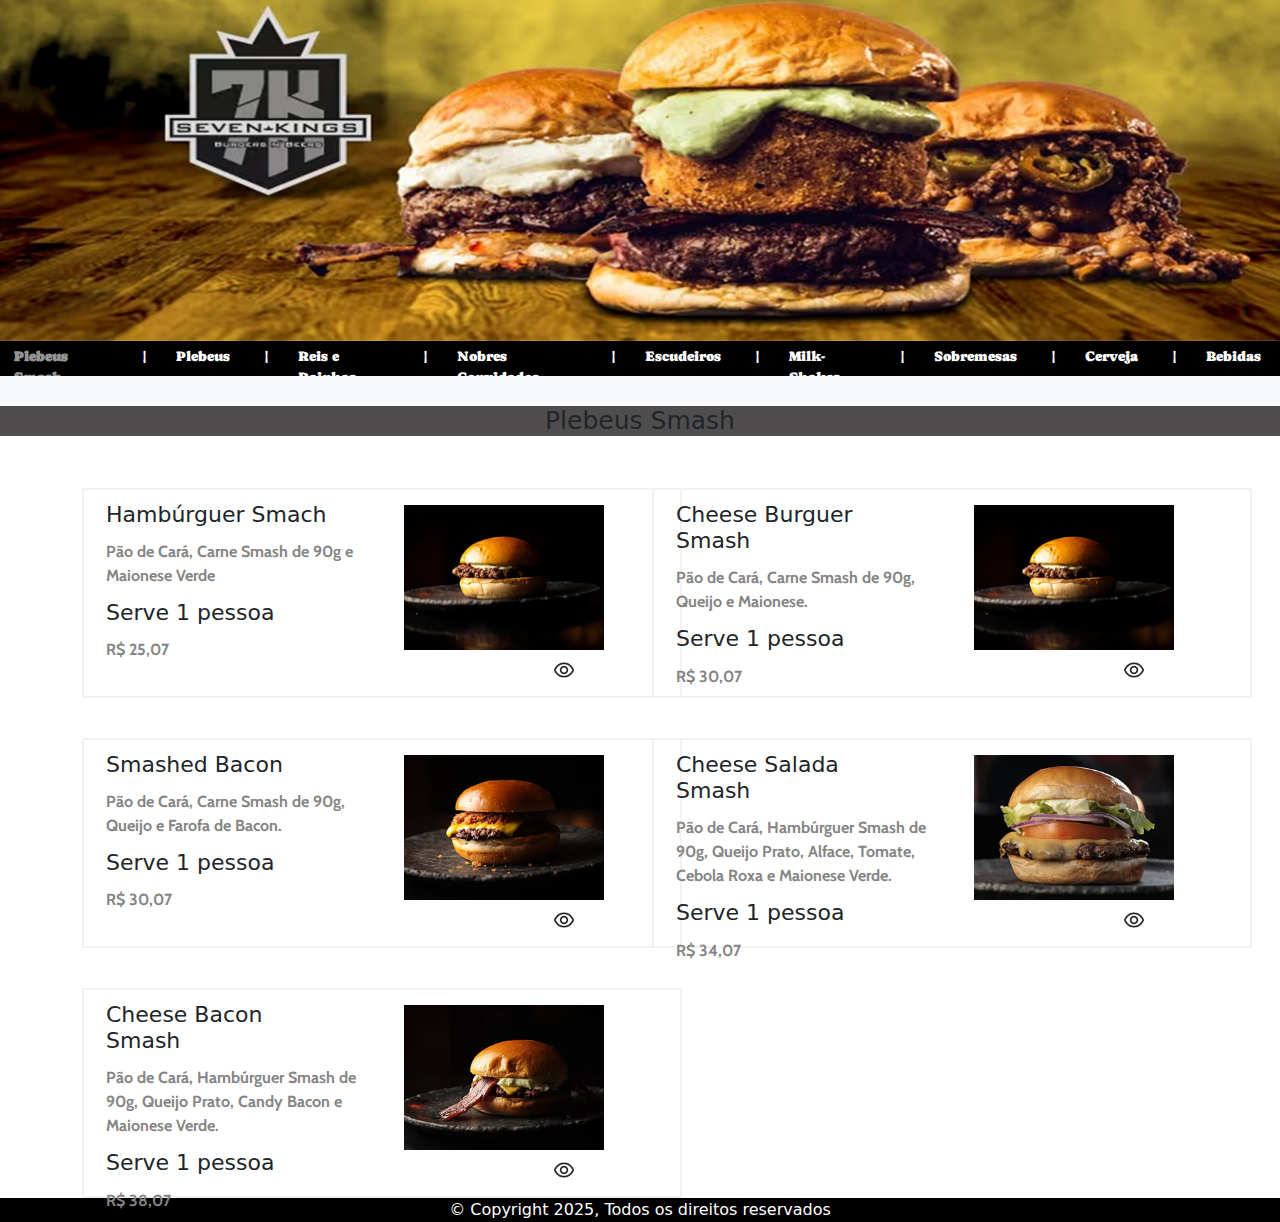
==== index.html @ 1e940b4e "first commit" ====
<!DOCTYPE html>
<html lang="pt-BR">

<head>

    <meta charset="UTF-8">
    <meta name="viewport" content="width=device-width, initial-scale=1.0">
    <title>Cardápio</title>
    <link rel="stylesheet" href="reset.css">
    <link href="https://cdn.jsdelivr.net/npm/bootstrap@5.3.3/dist/css/bootstrap.min.css" rel="stylesheet"
        integrity="sha384-QWTKZyjpPEjISv5WaRU9OFeRpok6YctnYmDr5pNlyT2bRjXh0JMhjY6hW+ALEwIH" crossorigin="anonymous">
    <link rel="stylesheet" href="style.css">

</head>

<body>
    <div id="carouselExampleSlidesOnly" class="carousel slide" data-bs-ride="carousel">
        <div class="carousel-inner">
            <div class="carousel-item active">
                <img src="imgs/image 1.png" class="d-block w-100" alt="...">
            </div>
            <div class="carousel-item">
                <img src="imgs/image 1.png" class="d-block w-100" alt="...">
            </div>
            <div class="carousel-item">
                <img src="imgs/image 1.png" class="d-block w-100" alt="...">
            </div>
        </div>
    </div>


    <div class="barra-escolha">
        <ul>
            <li><a href="#" onclick="showItem(1, this)">Plebeus Smash</a></li>
            <li>|</li>
            <li><a href="#" onclick="showItem(2, this)">Plebeus</a></li>
            <li>|</li>
            <li><a href="#" onclick="showItem(3, this)">Reis e Rainhas</a></li>
            <li>|</li>
            <li><a href="#" onclick="showItem(4, this)">Nobres Convidados</a></li>
            <li>|</li>
            <li><a href="#" onclick="showItem(5, this)">Escudeiros</a></li>
            <li>|</li>
            <li><a href="#" onclick="showItem(6, this)">Milk-Shakes</a></li>
            <li>|</li>
            <li><a href="#" onclick="showItem(7, this)">Sobremesas</a></li>
            <li>|</li>
            <li><a href="#" onclick="showItem(8, this)">Cerveja</a></li>
            <li>|</li>
            <li><a href="#" onclick="showItem(9, this)">Bebidas</a></li>
            <ul>
    </div>

    <nav class="navbar bg-body-tertiary">
        <div class="container-fluid">
            <a class="navbar-brand" href="#"></a>
            <button class="navbar-toggler d-lg-none" type="button" data-bs-toggle="offcanvas"
                data-bs-target="#offcanvasNavbar" aria-controls="offcanvasNavbar" aria-label="Toggle navigation">
                <span class="navbar-toggler-icon"></span>
            </button>
            <div class="offcanvas offcanvas-end offcanvas-lg" tabindex="-1" id="offcanvasNavbar"
                aria-labelledby="offcanvasNavbarLabel">
                <div class="offcanvas-header">
                    <h5 class="offcanvas-title" id="offcanvasNavbarLabel">O que você gostaria de ver?:</h5>
                    <button type="button" class="btn-close" data-bs-dismiss="offcanvas" aria-label="Close"></button>
                </div>
                <div class="offcanvas-body">
                    <ul class="navbar-nav flex-grow-1 pe-3">
                        <li class="nav-item">
                            <a href="#" onclick="showItem(1, this)">Plebeus Smash</a>
                        </li>
                        <li class="nav-item">
                        <li><a href="#" onclick="showItem(2, this)">Plebeus</a></li>
                        </li>
                        <li class="nav-item">
                            <a href="#" onclick="showItem(3, this)">Reis e Rainhas</a>
                        </li>
                        <li class="nav-item">
                            <a href="#" onclick="showItem(4, this)">Nobres Convidados</a>
                        </li>
                        <li class="nav-item">
                            <a href="#" onclick="showItem(5, this)">Escudeiros</a>
                        </li>
                        <li class="nav-item">
                            <a href="#" onclick="showItem(6, this)">Milk-Shakes</a>
                        </li>
                        <li class="nav-item">
                            <a href="#" onclick="showItem(7, this)">Sobremesas</a>
                        </li>
                        <li class="nav-item">
                            <a href="#" onclick="showItem(8, this)">Cerveja</a>
                        </li>
                        <li class="nav-item">
                            <a href="#" onclick="showItem(9, this)">Bebidas</a>
                        </li>
                    </ul>
                </div>
            </div>
        </div>
    </nav>

    <h1 id="titulo-secao">Plebeus Smash</h1>


    <a href="pagamento.html"><img id="carrinho" src="imgs/carrinho.png" alt="Carrinho de compras"></a>

    <div id="secao1" class="conteiner">
        <div class="container">
            <div class="row row-cols-1 row-cols-sm-1 row-cols-md-2 row-cols-lg-2 row-cols-xl-2 row-cols-xxl-2">
                <div class="col">

                    <div id="plebeusSmash1">

                        <div class="texto">

                            <h3>Hambúrguer Smach</h3>
                            <p>Pão de Cará, Carne Smash de 90g e Maionese Verde </p>
                            <h3>Serve 1 pessoa</h3>
                            <P>R$ 25,07</P>

                        </div>

                        <div class="imgs">

                            <img class="img-esquerda" src="imgs/Hambúrguer-Smash.png" alt="Hambúrguer Smach">
                            <img class="olho" src="imgs/olho.png">

                        </div>

                    </div>
                </div>

                <div class="col">

                    <div id="plebeusSmash2">

                        <div class="texto">

                            <h3>Cheese Burguer Smash</h3>
                            <p>Pão de Cará, Carne Smash de 90g, Queijo e Maionese.</p>
                            <h3>Serve 1 pessoa</h3>
                            <P>R$ 30,07</P>

                        </div>

                        <div class="imgs">

                            <img class="img-direita" src="imgs/Hambúrguer-Smash.png" alt="Cheese Burguer Smash">
                            <img class="olho" src="imgs/olho.png">

                        </div>



                    </div>
                </div>

                <div class="col">

                    <div id="plebeusSmash3">

                        <div class="texto">
                            <h3>Smashed Bacon</h3>
                            <p>Pão de Cará, Carne Smash de 90g, Queijo e Farofa de Bacon.</p>
                            <h3>Serve 1 pessoa</h3>
                            <P>R$ 30,07</P>
                        </div>

                        <div class="imgs">

                            <img class="img-esquerda" src="imgs/Smashed-Bacon.png" alt="Smashed Bacon">
                            <img class="olho" src="imgs/olho.png">


                        </div>

                    </div>
                </div>

                <div class="col">

                    <div id="plebeusSmash4">

                        <div class="texto">
                            <h3>Cheese Salada Smash</h3>
                            <p>Pão de Cará, Hambúrguer Smash de 90g, Queijo Prato, Alface, Tomate, Cebola Roxa e
                                Maionese
                                Verde.</p>
                            <h3>Serve 1 pessoa</h3>
                            <P>R$ 34,07</P>
                        </div>

                        <div class="imgs">

                            <img class="img-direita" src="imgs/Cheese Salada-Smash.png" alt="Cheese Salada Smash">
                            <img class="olho" src="imgs/olho.png">

                        </div>

                    </div>
                </div>

                <div class="col">

                    <div id="plebeusSmash5">

                        <div class="texto">
                            <h3>Cheese Bacon Smash</h3>
                            <p>Pão de Cará, Hambúrguer Smash de 90g, Queijo Prato, Candy Bacon e Maionese Verde.</p>
                            <h3>Serve 1 pessoa</h3>
                            <P>R$ 38,07</P>
                        </div>

                        <div class="imgs">

                            <img class="img-esquerda" src="imgs/Cheese Bacon-Smash.png" alt="Cheese Bacon Smash">
                            <img class="olho" src="imgs/olho.png">

                        </div>

                    </div>
                </div>
            </div>
        </div>

    </div>

    <div id="secao2" class="conteiner d-none">
        <div class="container">
            <div class="row row-cols-1 row-cols-sm-1 row-cols-md-2 row-cols-lg-2 row-cols-xl-2 row-cols-xxl-2">
                <div class="col">
                    <div id="plebeus1">

                        <div class="texto">

                            <h3>Hambúrguer</h3>
                            <p>Pão de Cará, Hambúrguer de 180g e Maionese Verde. Possui Opção Vegetariana </p>
                            <h3>Serve 1 pessoa</h3>
                            <P>R$ 33,07 </P>

                        </div>

                        <div class="imgs">

                            <img class="img-esquerda" src="imgs/hamburguer.png" alt="hamburguer">
                            <img class="olho" src="imgs/olho.png">

                        </div>
                    </div>
                </div>

                <div class="col">

                    <div id="plebeus2">

                        <div class="texto">

                            <h3>Cheese Burger</h3>
                            <p>Pão de Cará, Hambúrguer de 180g, Queijo Prato e Maionese. Possui Opção
                                Vegetariana </p>
                            <h3>Serve 1 pessoa</h3>
                            <P>R$ 37,07 </P>

                        </div>

                        <div class="imgs">

                            <img class="img-direita" src="imgs/Cheese-Burger.png" alt="Cheese Burger">
                            <img class="olho" src="imgs/olho.png">


                        </div>
                    </div>
                </div>

                <div class="col">

                    <div id="plebeus3">

                        <div class="texto">

                            <h3>Cheese Salada</h3>
                            <p>Pão de cará, Hambúrguer de 180g, Queijo Prato, Alface, Tomate, Cebola Roxa e
                                Maionese Verde, Possui Opção Vegetariana </p>
                            <h3>Serve 1 pessoa</h3>
                            <P>R$ 42,07 </P>

                        </div>

                        <div class="imgs">

                            <img class="img-esquerda" src="imgs/Cheese-Salada.png" alt="Cheese Salada">
                            <img class="olho" src="imgs/olho.png">

                        </div>
                    </div>
                </div>

                <div class="col">

                    <div id="plebeus4">

                        <div class="texto">

                            <h3>Cheese Bacon</h3>
                            <p>Pão de Cará, Hambúrguer de 180g, Queijo Prato, Candy Bacon e Maionese.
                                "Possui Opção Vegetariana* </p>
                            <h3>Serve 1 pessoa</h3>
                            <P>R$ 46,07</P>

                        </div>

                        <div class="imgs">

                            <img class="img-direita" src="imgs/Cheese-Bacon.png" alt="Cheese Bacon">
                            <img class="olho" src="imgs/olho.png">

                        </div>
                    </div>
                </div>


            </div>
        </div>
    </div>

    <div id="secao3" class="conteiner d-none">
        <div class="container">
            <div class="row row-cols-1 row-cols-sm-1 row-cols-md-2 row-cols-lg-2 row-cols-xl-2 row-cols-xxl-2">
                <div class="col">
                    <div id="reisRainhas1">

                        <div class="texto">

                            <h3>Rei Carlos Magno Humilde</h3>
                            <p>Pão de cara, Hambúrguer de 180g, 60g de Queijo Camembert Empanado, Candy Bacon e Maionese
                                Verde.
                                "Possui Opção...</p>
                            <h3>Serve 1 pessoa</h3>
                            <P>R$ 61,07</P>

                        </div>

                        <div class="imgs">

                            <img class="img-esquerda" src="imgs/Rei-Carlos-Magno-Humilde.png"
                                alt="Rei Carlos Magno Humilde">
                            <img class="olho" src="imgs/olho.png">

                        </div>
                    </div>
                </div>
                <div class="col">
                    <div id="reisRainhas2">

                        <div class="texto">

                            <h3>Rei Ludwig da Baviera</h3>
                            <p>Pão de Cará, 2 Hambúrgueres Smash de 90g, Queijo Cheddar, Candy Bacon,
                                Maionese de Bacon, Molho Bbq e Picles de... </p>
                            <h3>Serve 1 pessoa</h3>
                            <P>R$ 46,07</P>

                        </div>

                        <div class="imgs">

                            <img class="img-direita" src="imgs/Rei-Ludwig-da-Baviera.png" alt="Rei Ludwig da Baviera">
                            <img class="olho" src="imgs/olho.png">

                        </div>
                    </div>
                </div>
                <div class="col">
                    <div id="reisRainhas3">

                        <div class="texto">

                            <h3>Rainha Boudicca</h3>
                            <p>Pão de Cará, 2 Hambúrgueres Smash 90g, Queijo Cheddar, Farofa de Bacon,
                                Tomate, Alface e Molho Especial com Relish de Pepin... </p>
                            <h3>Serve 1 pessoa</h3>
                            <P>R$ 46,07</P>

                        </div>

                        <div class="imgs">

                            <img class="img-esquerda" src="imgs/Rainha-Boudicca.png" alt="Rainha Boudicca">
                            <img class="olho" src="imgs/olho.png">

                        </div>
                    </div>
                </div>
                <div class="col">
                    <div id="reisRainhas4">

                        <div class="texto">

                            <h3>Rei Ragnar Lothbrok</h3>
                            <p>Pão de Cará, Hambúrguer de 180g, Cream Cheese, Candy Bacon e Geléia de
                                Pimenta. "Possui Opção Vegetariana*</p>
                            <h3>Serve 1 pessoa</h3>
                            <P>R$ 46,07</P>

                        </div>

                        <div class="imgs">

                            <img class="img-direita" src="imgs/Rei-Ragnar-Lothbrok.png" alt="Rei Ragnar Lothbrok">
                            <img class="olho" src="imgs/olho.png">

                        </div>
                    </div>
                </div>
                <div class="col">
                    <div id="reisRainhas5">

                        <div class="texto">

                            <h3>Rei Rorbert De Bruce</h3>
                            <p>Pão de Cará, Hambúrguer de 180g ,Queijo Cheddare Cebola Caramelizada no Bbq e Scotch
                                Whisky.
                                *Possui Opção Vegetariana*</p>
                            <h3>Serve 1 pessoa</h3>
                            <P>R$ 46,07</P>

                        </div>

                        <div class="imgs">

                            <img class="img-esquerda" src="imgs/Rei-Robert-De-Bruce.png" alt="Rei Rorbert De Bruce">
                            <img class="olho" src="imgs/olho.png">

                        </div>
                    </div>
                </div>
                <div class="col">
                    <div id="reisRainhas6">

                        <div class="texto">

                            <h3>Rei Arthur Pendragon</h3>
                            <p>Pão de Cará, Hambúrguer de 180g, Creme de Gorgonzola, Farofa de Bacon e Rúcula.
                                *Possui Opção Vegetariana*</p>
                            <h3>Serve 1 pessoa</h3>
                            <P>R$ 46,07</P>

                        </div>

                        <div class="imgs">

                            <img class="img-direita" src="imgs/Rei-Arthur-Pendragon.png" alt="Rei Arthur Pendragon">
                            <img class="olho" src="imgs/olho.png">

                        </div>
                    </div>
                </div>
                <div class="col">
                    <div id="reisRainhas7">

                        <div class="texto">

                            <h3>Rei Alexandre, O Grande</h3>
                            <p>Pão de Cará, Hambúrguer de 180g,Disco de Parmesão Chapeado, Cogumelo Salteados com
                                Alecrim, Maionese de Bacon e couve. *Possui Opção Vegetariana*</p>
                            <h3>Serve 1 pessoa</h3>
                            <P>R$ 46,07</P>

                        </div>

                        <div class="imgs">

                            <img class="img-esquerda" src="imgs/Rei-Alexandre,O-Grande.png"
                                alt="Rei Alexandre, O Grande">
                            <img class="olho" src="imgs/olho.png">

                        </div>
                    </div>
                </div>
            </div>
        </div>


    </div>

    <div id="secao4" class="conteiner d-none">
        <div class="container">
            <div class="row row-cols-1 row-cols-sm-1 row-cols-md-2 row-cols-lg-2 row-cols-xl-2 row-cols-xxl-2">
                <div class="col">
                    <div id="nobresConvidados1">

                        <div class="texto">

                            <h3>Rei Ruff Ghanor</h3>
                            <p>Pão de Cará, 2 Smash Burgers 90g, Queijo de Cabra, Molho Verde e Bom
                                (pistache), Cogumelos da Entrada do Inferno, Caramelo </p>
                            <h3>Serve 1 pessoa</h3>
                            <P>R$ 49,07 </P>

                        </div>

                        <div class="imgs">

                            <img class="img-esquerda" src="imgs/Rei-Ruff-Ghanor.png" alt="Rei-Ruff-Ghanor">
                            <img class="olho" src="imgs/olho.png">

                        </div>
                    </div>
                </div>

                <div class="col">
                    <div id="nobresConvidados2">

                        <div class="texto">

                            <h3>Sir Lancelot</h3>
                            <p>Pão de Cará, 140g de Frango Empanado, Cheddar, Alface e Molho Especial com
                                Relish de Pepino. "Possui Opção Vegetariana* </p>
                            <h3>Serve 1 pessoa</h3>
                            <P>R$ 42,07</P>

                        </div>

                        <div class="imgs">

                            <img class="img-direita" src="imgs/Sir-Lancelot.png" alt="Sir Lancelot">
                            <img class="olho" src="imgs/olho.png">

                        </div>
                    </div>
                </div>

                <div class="col">
                    <div id="nobresConvidados3">

                        <div class="texto">

                            <h3>La Hire</h3>
                            <p>Pão de Cará, Hambúrguer Smash de 90g, Cheddar e Molho Especial com Relish
                                de Pepino.</p>
                            <h3>Serve 1 pessoa</h3>
                            <P>R$ 26,07</P>

                        </div>

                        <div class="imgs">

                            <img class="img-esquerda" src="imgs/La-Hire.png" alt="La Hire">
                            <img class="olho" src="imgs/olho.png">

                        </div>
                    </div>
                </div>


            </div>
        </div>
    </div>


    <div id="secao5" class="conteiner d-none">
        <div class="container">
            <div class="row row-cols-1 row-cols-sm-1 row-cols-md-2 row-cols-lg-2 row-cols-xl-2 row-cols-xxl-2">
                <div class="col">
                    <div id="escudeiros1">

                        <div class="texto">

                            <h3>Batata Chips Individual</h3>
                            <p>Porção Individual de Batata Frita Chips.</p>
                            <h3>Serve 1 pessoa</h3>
                            <P>R$ 20,07</P>

                        </div>

                        <div class="imgs">

                            <img class="img-esquerda" src="imgs/Batata-Chips.png" alt="Batata Chips Individual">
                            <img class="olho" src="imgs/olho.png">

                        </div>
                    </div>
                </div>

                <div class="col">
                    <div id="escudeiros2">

                        <div class="texto">

                            <h3>Batata Chips</h3>
                            <p>Porção de Batata frita chips.</p>
                            <h3>Serve 2 pessoas</h3>
                            <P>R$ 20,07</P>

                        </div>

                        <div class="imgs">

                            <img class="img-direita" src="imgs/Batata-Chips.png" alt="Batata Chips">
                            <img class="olho" src="imgs/olho.png">

                        </div>
                    </div>
                </div>

                <div class="col">
                    <div id="escudeiros3">

                        <div class="texto">

                            <h3>Batata Chips com Creme de Gorgonzola e Farofa de Bacon</h3>
                            <p>Porção de Batata Frita Chips com Creme de Gorgonzola e Farofa de Bacon.
                            <P>R$ 37,07</P>

                        </div>

                        <div class="imgs">

                            <img class="img-esquerda" src="imgs/Batata-Chips-com-Cheddar-e-Farofa-de-Bacon.png"
                                alt="Batata Chips com Creme de Gorgonzola e Farofa de Bacon">
                            <img class="olho" src="imgs/olho.png">

                        </div>
                    </div>
                </div>

                <div class="col">
                    <div id="escudeiros4">

                        <div class="texto">

                            <h3>Batata Chips com Cheddar e Farofa de Bacon</h3>
                            <p>Porção de Batata Frita Chips com Cheddar Cremoso e Farofa de Bacon.</p>
                            <P>R$ 33,07</P>

                        </div>

                        <div class="imgs">

                            <img class="img-direita" src="imgs/Batata-Chips-com-Cheddar-e-Farofa-de-Bacon.png"
                                alt="Batata Chips com Cheddar e Farofa de Bacon">
                            <img class="olho" src="imgs/olho.png">

                        </div>
                    </div>
                </div>

                <div class="col">
                    <div id="escudeiros5">

                        <div class="texto">

                            <h3>Alabarda</h3>
                            <p>Porção de 6 unidades de queijo Gouda empanados, acompanhada de geleia de pimenta da casa.
                            </p>
                            <h3>Serve 1 pessoa</h3>
                            <P>R$ 33,07</P>

                        </div>

                        <div class="imgs">

                            <img class="img-esquerda" src="imgs/Alabarda.png" alt="Alabarda">
                            <img class="olho" src="imgs/olho.png">

                        </div>
                    </div>
                </div>

                <div class="col">
                    <div id="escudeiros6">

                        <div class="texto">

                            <h3>Mangual</h3>
                            <p>Porção de 6 unidades de bolinhos de carne defumada empanados, acompanhado com geleia de
                                pimenta
                                da
                                casa.</p>
                            <h3>Serve 1 pessoa</h3>
                            <P>R$ 33,07</P>

                        </div>

                        <div class="imgs">

                            <img class="img-direita" src="imgs/Mangual.png" alt="Mangual">
                            <img class="olho" src="imgs/olho.png">

                        </div>
                    </div>
                </div>

                <div class="col">
                    <div id="escudeiros7">

                        <div class="texto">

                            <h3>Candy Bacon</h3>
                            <p>Porção de 4 fatias de bacon caramelizado.</p>
                            <h3>Serve 1 pessoa</h3>
                            <P>R$ 37,07</P>

                        </div>

                        <div class="imgs">

                            <img class="img-esquerda" src="imgs/Candy-Bacon.png" alt="Candy Bacon">
                            <img class="olho" src="imgs/olho.png">

                        </div>
                    </div>
                </div>

            </div>
        </div>
    </div>

    <div id="secao6" class="conteiner d-none">
        <div class="container">
            <div class="row row-cols-1 row-cols-sm-1 row-cols-md-2 row-cols-lg-2 row-cols-xl-2 row-cols-xxl-2">
                <div class="col">
                    <div id="milkShake1">

                        <div class="texto">

                            <h3>Valeria</h3>
                            <p>Milkshake de Sorvete de Creme, Mousse de Limão, Massa de Torta e Raspas de Limão</p>
                            <P>R$ 29,07</P>

                        </div>

                        <div class="imgs">

                            <img class="img-esquerda" src="imgs/Valeria.png" alt="Valeria">
                            <img class="olho" src="imgs/olho.png">

                        </div>
                    </div>
                </div>

                <div class="col">
                    <div id="milkShake2">

                        <div class="texto">

                            <h3>Bêlit</h3>
                            <p>Milkshake de Sorvete de Creme com Doce de Leite e Paçoca.</p>
                            <P>R$ 29,07</P>

                        </div>

                        <div class="imgs">

                            <img class="img-direita" src="imgs/Bêlit.png" alt="Bêlit">
                            <img class="olho" src="imgs/olho.png">

                        </div>
                    </div>
                </div>

                <div class="col">
                    <div id="milkShake3">

                        <div class="texto">

                            <h3>Red Sonja</h3>
                            <p>Milkshake de Sorvete de Creme com Calda de Frutas Vermelhas.</p>
                            <P>R$ 29,07</P>

                        </div>

                        <div class="imgs">

                            <img class="img-esquerda" src="imgs/Red-Sonja.png" alt="Red Sonja">
                            <img class="olho" src="imgs/olho.png">

                        </div>
                    </div>
                </div>

                <div class="col">
                    <div id="milkShake4">

                        <div class="texto">

                            <h3>Zula</h3>
                            <p>Milkshake de Sorvete de Creme com Nutella.</p>
                            <P>R$ 29,07</P>

                        </div>

                        <div class="imgs">

                            <img class="img-direita" src="imgs/Zula.png" alt="Zula">
                            <img class="olho" src="imgs/olho.png">

                        </div>

                    </div>
                </div>

            </div>
        </div>
    </div>

    <div id="secao7" class="conteiner d-none">
        <div class="container">
            <div class="row row-cols-1 row-cols-sm-1 row-cols-md-2 row-cols-lg-2 row-cols-xl-2 row-cols-xxl-2">
                <div class="col">
                    <div id="sobremesas1">

                        <div class="texto">

                            <h3>Morgana</h3>
                            <p>Torta Mousse de Chocolate Assado,Mousse de Chocolate,Doce de Leite,Cobertura de Ganache
                                Chocolate.
                            </p>
                            <P>R$ 29,07 </P>

                        </div>

                        <div class="imgs">

                            <img class="img-esquerda" src="imgs/Morgana.png" alt="Morgana">
                            <img class="olho" src="imgs/olho.png">

                        </div>
                    </div>
                </div>

                <div class="col">
                    <div id="sobremesas2">

                        <div class="texto">

                            <h3>Goldmoon</h3>
                            <p>Torta com Mousse de Limão, Ganache de Chocolate Branco, Chantilly com Leite
                                em Pó e Raspas de Limão.</p>
                            <P>R$ 29,07 </P>

                        </div>

                        <div class="imgs">

                            <img class="img-direita" src="imgs/Goldmoon.png" alt="Goldmoon">
                            <img class="olho" src="imgs/olho.png">

                        </div>
                    </div>
                </div>
                <div class="col">
                    <div id="sobremesas3">

                        <div class="texto">

                            <h3>Yennefer</h3>
                            <p>Cheesecake com Cobertura de Frutas Vermelhas.</p>
                            <P>R$ 29,07 </P>

                        </div>

                        <div class="imgs">

                            <img class="img-esquerda" src="imgs/Yennefer.png" alt="Yennefer">
                            <img class="olho" src="imgs/olho.png">

                        </div>
                    </div>
                </div>

            </div>
        </div>
    </div>

    <div id="secao8" class="conteiner d-none">
        <div class="container">
            <div class="row row-cols-1 row-cols-sm-1 row-cols-md-2 row-cols-lg-2 row-cols-xl-2 row-cols-xxl-2">
                <div class="col">
                    <div id="cerveja1">

                        <div class="texto">

                            <h3>Ever Kings</h3>
                            <p>Cerveja no Estilo New England IPA, Com 8,1% de Teor Alcoólico e 80 Ibu,Produzida em
                                Parceria Com
                                Cervejaria Everbrew(473ml).</p>
                            <P>R$ 49,07</P>

                        </div>

                        <div class="imgs">

                            <img class="img-esquerda" src="imgs/Ever-Kings.png" alt="Ever Kings" <img class="olho"
                                src="imgs/olho.png">
                        </div>
                    </div>
                </div>
                <div class="col">
                    <div id="cerveja2">

                        <div class="texto">

                            <h3>Evertreze Pilsen</h3>
                            <p>Cerveja Estilo Pilsen.</p>
                            <P>R$ R$ 17,07</P>

                        </div>

                        <div class="imgs">

                            <img class="img-esquerda" src="imgs/Evertreze-Pilsen.png" alt="Evertreze-Pilsen" <img
                                class="olho" src="imgs/olho.png">

                        </div>
                    </div>
                </div>
                <div class="col">
                    <div id="cerveja3">

                        <div class="texto">

                            <h3>Evertreze session IPA</h3>
                            <p>Evertreze session IPA</p>
                            <P>R$ R$ 22,07</P>
                            <p>Serve 1 pessoa</p>
                            <p> - 0 + </p>

                        </div>

                        <div class="imgs">

                            <img class="img-esquerda" src="imgs/Evertreze-Session-IPA.png" alt="Evertreze-Session-IPA"
                                <img class="olho" src="imgs/olho.png">

                        </div>
                    </div>
                </div>
                <div class="col">
                    <div id="cerveja4">

                        <div class="texto">

                            <h3>Evertreze Sour</h3>
                            <p>Cerveja Estilo SourCerveja Estilo Sour</p>
                            <P>R$ R$ 22,07</P>
                            <p>Serve 1 pessoa</p>
                            <p> - 0 + </p>

                        </div>

                        <div class="imgs">

                            <img class="img-esquerda" src="imgs/Evertreze-Sour.png" alt="Evertreze-Sour" <img
                                class="olho" src="imgs/olho.png">

                        </div>
                    </div>
                </div>
                <div class="col">
                    <div id="cerveja5">

                        <div class="texto">

                            <h3>Evertreze Hop Lager</h3>
                            <p>Cerveja Estilo Hop Lager.</p>
                            <P>R$ R$22,07</P>
                            <p>Serve 1 pessoa</p>
                            <p> - 0 + </p>

                        </div>

                        <div class="imgs">

                            <img class="img-esquerda" src="imgs/Evertreze-Hop-Lager.png" alt="Ever Kings">
                            <img class="olho" src="imgs/olho.png">

                        </div>
                    </div>
                </div>
                <div class="col">
                    <div id="cerveja6">

                        <div class="texto">

                            <h3>Evertreze Red Ale</h3>
                            <p>Cerveja Estilo Red Ale.</p>
                            <P>R$ R$ 33,07</P>
                            <p>Serve 1 pessoa</p>
                            <p> - 0 + </p>



                        </div>

                        <div class="imgs">

                            <img class="img-esquerda" src="imgs/Evertreze-Red-Ale.png" alt="Evertreze-Red-Ale" <img
                                class="olho" src="imgs/olho.png">

                        </div>
                    </div>
                </div>
                <div class="col">
                    <div id="cerveja7">

                        <div class="texto">

                            <h3>Evertreze IPA<h3>
                                    <p>Cerveja Estilo IPA.
                                    <p>
                                    <P>R$ R$23.07
                                    <p></p>
                                    <p>Serve 1 pessoa</p>
                                    <p> - 0 + </p>


                        </div>

                        <div class="imgs">

                            <img class="img-esquerda" src="imgs/Evertreze-IPA.png" alt="Ever Kings">
                            <img class="olho" src="imgs/olho.png">

                        </div>
                    </div>
                </div>
                <div class="col">
                    <div id="cerveja8">

                        <div class="texto">

                            <h3>Heineken
                                <p>330ml.
                                <P>R$ R$ 17,07
                                <p>Serve 1 pessoa</p>
                                <p> - 0 + </p>


                        </div>

                        <div class="imgs">

                            <img class="img-esquerda" src="imgs/Heineken.png" alt="Ever Kings">
                            <img class="olho" src="imgs/olho.png">


                        </div>
                    </div>
                </div>
                <div class="col">
                    <div id="cerveja9">

                        <div class="texto">

                            <h3>Heineken Zero <h3>
                                    <p>330ml.
                                    <P>R$ R$ 23,07</P>
                                    <p>Serve 1 pessoa</p>
                                    <p> - 0 + </p>



                        </div>

                        <div class="imgs">

                            <img class="img-esquerda" src="imgs/Heineken-Zero.jpeg" alt="Ever Kings">
                            <img class="olho" src="imgs/olho.png">

                        </div>
                    </div>
                </div>

            </div>
        </div>
    </div>

    <div id="secao9" class="conteiner d-none">
        <div class="container">
            <div class="row row-cols-1 row-cols-sm-1 row-cols-md-2 row-cols-lg-2 row-cols-xl-2 row-cols-xxl-2">
                <div class="col">
                    <div id="bebida1">

                        <div class="texto">

                            <h3>Poção do Druída Maçã Verde</h3>
                            <p>Soda Italiana sabor Maçã Verde</p>
                            <P>R$ 15,07</P>

                        </div>

                        <div class="imgs">

                            <img class="img-esquerda" src="imgs/Poção-do-Druída-Maçã-Verde.png"
                                alt="Poção-do-Druída-Maçã-Verde">
                            <img class="olho" src="imgs/olho.png">

                        </div>
                    </div>
                </div>
                <div class="col">
                    <div id="bebida2">

                        <div class="texto">

                            <h3>Poção do Druída Melancia</h3>
                            <p>Soda Italiana sabor Melancia</p>
                            <P>R$ 15,07</P>

                        </div>

                        <div class="imgs">

                            <img class="img-esquerda" src="imgs/Poção-do-Druída-Melancia.png"
                                alt="Poção-do-Druída-Melancia">
                            <img class="olho" src="imgs/olho.png">

                        </div>
                    </div>
                </div>
                <div class="col">
                    <div id="bebida3">

                        <div class="texto">

                            <h3>Poção do Druída Tangerina<h3>
                                    <p>Soda Italiana sabor Tangerina
                                    <p>
                                    <p>R$ 15,07
                                    <p>

                        </div>

                        <div class="imgs">

                            <img class="img-esquerda" src="imgs/Poção-do-Druída-Tangerina.png"
                                alt="Poção-do-Druída-Tangerina">
                            <img class="olho" src="imgs/olho.png">


                        </div>
                    </div>
                </div>
                <div class="col">
                    <div id="bebida4">

                        <div class="texto">

                            <h3>Coca Zero<h3>
                                    <p>350 ml
                                    <p>
                                    <P>R$ 9,07</P>

                        </div>

                        <div class="imgs">

                            <img class="img-esquerda" src="imgs/Coca-Zero.png" alt="Coca-Zero">
                            <img class="olho" src="imgs/olho.png">

                        </div>
                    </div>
                </div>
                <div class="col">
                    <div id="bebida5">

                        <div class="texto">

                            <h3>Coca cola<h3>
                                    <p>350 ml
                                    <p>
                                    <p>R$ R$ 9,07
                                    <p>

                        </div>

                        <div class="imgs">

                            <img class="img-esquerda" src="imgs/Coca-Cola.png" alt="Coca-Cola">
                            <img class="olho" src="imgs/olho.png">

                        </div>
                    </div>
                </div>
                <div class="col">
                    <div id="bebida6">

                        <div class="texto">

                            <h3>Fanta guaraná zero</h3>
                            <p>350 ml</p>
                            <P>R$ 9,07</P>

                        </div>

                        <div class="imgs">

                            <img class="img-esquerda" src="imgs/Fanta-Guaraná-Zero.png" alt="Fanta-Guaraná-Zero">
                            <img class="olho" src="imgs/olho.png">

                        </div>
                    </div>
                </div>
                <div class="col">
                    <div id="bebida7">

                        <div class="texto">

                            <h3>Fanta Guaraná</h3>
                            <p>350 ml</p>
                            <P>R$ 9,07</P>

                        </div>

                        <div class="imgs">

                            <img class="img-esquerda" src="imgs/Fanta-Guaraná.png" alt="Fanta-Guaraná">
                            <img class="olho" src="imgs/olho.png">

                        </div>
                    </div>
                </div>
                <div class="col">
                    <div id="bebida8">

                        <div class="texto">

                            <h3>Fanta Uva</h3>
                            <p>350 ml</p>
                            <P>R$ 9,07</P>

                        </div>

                        <div class="imgs">

                            <img class="img-esquerda" src="imgs/Fanta-Uva.png" alt="Fanta-Uva">
                            <img class="olho" src="imgs/olho.png">

                        </div>
                    </div>
                </div>
                <div class="col">
                    <div id="bebida9">

                        <div class="texto">

                            <h3>Fanta laranja</h3>
                            <p>350 ml</p>
                            <P>R$ 9,07</P>

                        </div>

                        <div class="imgs">

                            <img class="img-esquerda" src="imgs/Fanta-Laranja.png" alt="Fanta-Laranja">
                            <img class="olho" src="imgs/olho.png">

                        </div>
                    </div>
                </div>
                <div class="col">
                    <div id="bebida10">

                        <div class="texto">

                            <h3>Schweppes Citrus Zero</h3>
                            <p>350 ml</p>
                            <P>R$ 15,07</P>

                        </div>

                        <div class="imgs">

                            <img class="img-esquerda" src="imgs/Schweppes-Citrus-Zero.png" alt="Schweppes-Citrus-Zero">
                            <img class="olho" src="imgs/olho.png">

                        </div>
                    </div>
                </div>
                <div class="col">
                    <div id="bebida11">

                        <div class="texto">

                            <h3>Schweppes Citrus</h3>
                            <p>350 ml</p>
                            <P>R$ 9,07</P>

                        </div>

                        <div class="imgs">

                            <img class="img-esquerda" src="imgs/Schweppes-Citrus.png" alt="Schweppes-Citrus">
                            <img class="olho" src="imgs/olho.png">

                        </div>
                    </div>
                </div>
                <div class="col">
                    <div id="bebida12">

                        <div class="texto">

                            <h3>Del Valle Uva</h3>
                            <p>290 ml</p>
                            <P>R$ 9,07</P>

                        </div>

                        <div class="imgs">

                            <img class="img-esquerda" src="imgs/Del-Valle-Uva.png" alt="Del-Valle-Uva">
                            <img class="olho" src="imgs/olho.png">

                        </div>
                    </div>
                </div>
                <div class="col">
                    <div id="bebida13">

                        <div class="texto">

                            <h3>Sprite</h3>
                            <p>290 ml</p>
                            <P>R$ 9,07</P>

                        </div>

                        <div class="imgs">

                            <img class="img-esquerda" src="imgs/Sprite.png" alt="Sprite">
                            <img class="olho" src="imgs/olho.png">

                        </div>
                    </div>
                </div>
                <div class="col">
                    <div id="bebida14">

                        <div class="texto">

                            <h3>Água com gás</h3>
                            <p>500 ml</p>
                            <P>R$ 6,07</P>

                        </div>

                        <div class="imgs">

                            <img class="img-esquerda" src="imgs/Água-gás.png">
                            <img class="olho" src="imgs/olho.png">

                        </div>
                    </div>
                </div>
                <div class="col">
                    <div id="bebida15">

                        <div class="texto">

                            <h3>Del Valle Pêssego</h3>
                            <p>290 ml</p>
                            <P>R$ 9,07</P>

                        </div>

                        <div class="imgs">

                            <img class="img-esquerda" src="imgs/Del-Valle-Pêssego.png" alt="Del-Valle-Pêssego">
                            <img class="olho" src="imgs/olho.png">

                        </div>
                    </div>
                </div>
                <div class="col">
                    <div id="bebida17">

                        <div class="texto">

                            <h3>Água sem gás</h3>
                            <p>500 ml</p>
                            <P>R$ 6,07</P>

                        </div>

                        <div class="imgs">

                            <img class="img-esquerda" src="imgs/Água.png">
                            <img class="olho" src="imgs/olho.png">

                        </div>
                    </div>
                </div>

            </div>
        </div>
    </div>

    <footer> © Copyright 2025, Todos os direitos reservados</footer>

    <script src="https://cdn.jsdelivr.net/npm/bootstrap@5.3.3/dist/js/bootstrap.bundle.min.js"
        integrity="sha384-YvpcrYf0tY3lHB60NNkmXc5s9fDVZLESaAA55NDzOxhy9GkcIdslK1eN7N6jIeHz"
        crossorigin="anonymous"></script>
    <script src="script.js"></script>
</body>

</html>
---- style.css ----
/* Esconde todos os elementos inicialmente */
@import url('https://fonts.googleapis.com/css2?family=Cabin:ital,wght@0,400..700;1,400..700&family=Caprasimo&display=swap');

.navbar-nav{
    background-color: black;
}

  /* Muda a cor da opção quando clicada */
.active-link {
    color: #949494;
    font-weight: bold; 
}

/* Estiliza o hiperlink da opção */
a {
  color: rgb(255, 255, 255);
  text-decoration: none;
  margin-right: 5px;
 
}

/* Estiliza o título da opção escolhida */
#titulo-secao {
    background-color: #4F4D4D;
    margin: 4px 0 -12px 0;
    text-align: center;
    font-size: 25px;
}

/* Estiliza a img carrinho */
#carrinho {
    width: 17px;
    top: -18px;
    left: 1330px;
    position: relative;
    transition: transform 0.3s ease-in-out;
    cursor: pointer;
}

/* Quando clicada, deve ficar 20% maior */
#carrinho:hover {
    transform: scale(1.2);
}

/* Título do produto*/
.texto h3 {

    font-size: 22px;
    margin: 12px;
 
}

/* Infor do produto */
.texto p {
    margin: 12px;
    font-family: "Cabin", serif;
    font-weight: 900;
    color: #858585;
    width: 250px;
   
  }
/* Estiliza a caixa de produtos */
#plebeusSmash1, #plebeusSmash3, #plebeusSmash5, #plebeus1, #plebeus3, #reisRainhas1, #reisRainhas3, #reisRainhas5, #reisRainhas7, #nobresConvidados1, #nobresConvidados3, 
#escudeiros1, #escudeiros3, #escudeiros5, #escudeiros7, #milkShake1, #milkShake3, #sobremesas1, #sobremesas3, #cerveja1, #cerveja3, #cerveja5, #cerveja7, #cerveja9, 
#bebida1, #bebida3, #bebida5, #bebida7, #bebida9, #bebida11, #bebida13, #bebida15, #bebida17{
    width: 600px; /* Define a largura da div */
    height: 210px; /* Define a altura da div */
    border: 2px solid rgb(242, 242, 242); /* Define a borda */
    padding: 0 0 0 10px;
    box-sizing: border-box;
    display: flex;
    margin-top: 40px;
    
   
    
    
}

/* Estiliza a caixa de produtos */
#plebeusSmash2, #plebeusSmash4, #plebeus2, #plebeus4, #reisRainhas2, #reisRainhas4, #reisRainhas6, #nobresConvidados2, #escudeiros2, #escudeiros4, #escudeiros6, 
#milkShake2, #milkShake4, #sobremesas2, #cerveja2, #cerveja4, #cerveja6, #cerveja8, #bebida2, #bebida4, #bebida6, #bebida8, #bebida10, #bebida12, #bebida14, #bebida16{
    width: 600px; /* Define a largura da div */
    height: 210px; /* Define a altura da div */
    border: 2px solid rgb(242, 242, 242); /* Define a borda */
    padding: 0 0 0 10px;
    box-sizing: border-box;
    display: flex;
    margin-top: 40px;
    
    

}


#secao1, #secao2, #secao3, #secao4, #secao5, #secao6, #secao7, #secao8, #secao9 {
    display: grid;
    align-items: center;
    

}

.img-direita{
    padding: 15px 0 0 0;
    margin-left: 60px;
    width: 200px;
    height: 160px;

}
.img-esquerda{
    padding: 15px 0 0 0;
    margin-left: 60px;
    width: 200px;
    height: 160px;

}

.imgs {
    display: flex;
    flex-direction: column;
   
}

.olho {
    margin-top: 10px;
    margin-left: 210px;
    width: 20px;
}
.texto {
    width: 250px;
}



.cabeca {
    height: 300px;
    width: 100%;
    
    
    background-image: url(imgs/cabeçalho.jpg);
    background-size: 100% 100%;
    background-repeat: no-repeat;
}

ul {
    list-style: none;
    padding: 0;
    margin: 0;
    display: flex;
    background-size: cover;
    height: 35px;
    background-color: black;
    
}
li {
    padding: 5px 2px;
    color: white;
    font-family: "Caprasimo", serif;
    font-size: 14px;
    margin: 0 12px;
    transition: transform 0.3s ease-in-out;
    cursor: pointer;
   
}
li:hover {
    transform: scale(1.05); /* 20% maior */
}
footer {
    background-color: black;
    color:white ;
    text-align: center;
}

@media (max-width: 1024px) {
    .barra-escolha {
      display: none;
    }
  }

 @media (max-width: 1024px) {
  .navbar-toggler {
    display: block !important; /* Garante que o botão apareça */
  }
}

@media (min-width: 1025px) {
  .navbar-toggler {
    display: none !important; /* Oculta o botão em telas maiores */
  }
}

  
@media screen and (max-width: 767px){
    /* Estiliza a caixa de produtos */
#plebeusSmash1, #plebeusSmash3, #plebeusSmash5, #plebeus1, #plebeus3, #reisRainhas1, #reisRainhas3, #reisRainhas5, #reisRainhas7, #nobresConvidados1, #nobresConvidados3, 
#escudeiros1, #escudeiros3, #escudeiros5, #escudeiros7, #milkShake1, #milkShake3, #sobremesas1, #sobremesas3, #cerveja1, #cerveja3, #cerveja5, #cerveja7, #cerveja9, 
#bebida1, #bebida3, #bebida5, #bebida7, #bebida9, #bebida11, #bebida13, #bebida15, #bebida17{
    width: 370px; /* Define a largura da div */
    height: 180px; /* Define a altura da div */
    border: 2px solid rgb(242, 242, 242); /* Define a borda */
    padding: 0 0 0 10px;
    box-sizing: border-box;
    display: flex;

   
    
   
    
    
}

/* Estiliza a caixa de produtos */
#plebeusSmash2, #plebeusSmash4, #plebeus2, #plebeus4, #reisRainhas2, #reisRainhas4, #reisRainhas6, #nobresConvidados2, #escudeiros2, #escudeiros4, #escudeiros6, 
#milkShake2, #milkShake4, #sobremesas2, #cerveja2, #cerveja4, #cerveja6, #cerveja8, #bebida2, #bebida4, #bebida6, #bebida8, #bebida10, #bebida12, #bebida14, #bebida16{
    width: 370px; /* Define a largura da div */
    height: 180px; /* Define a altura da div */
    border: 2px solid rgb(242, 242, 242); /* Define a borda */
    padding: 0 0 0 10px;
    box-sizing: border-box;
    display: flex;

    

}


    .img-direita{
        padding: 15px 0 0 0;
        margin-left: -60px;
        width: 150px;
        height: 130px;
    
    }
    .img-esquerda{
        padding: 15px 0 0 0;
        margin-left: -60px;
        width: 150px;
        height: 130px;
    
    }
    .texto h3 {
        font-size: 12px;
        margin: 12px;
     
    }
    
    /* Infor do produto */
    .texto p {
        margin: 12px;
        font-family: "Cabin", serif;
        font-weight: 900;
        color: #858585;
        font-size: 10px;
        width: 160px;
       
      }
      .olho {
        margin-top: 15px;
        margin-left: 70px;
        width: 20px;
    }
}
@media screen and (min-width: 768px) and (max-width: 1024px){
    #plebeusSmash1, #plebeusSmash3, #plebeusSmash5, #plebeus1, #plebeus3, #reisRainhas1, #reisRainhas3, #reisRainhas5, #reisRainhas7, #nobresConvidados1, #nobresConvidados3, 
#escudeiros1, #escudeiros3, #escudeiros5, #escudeiros7, #milkShake1, #milkShake3, #sobremesas1, #sobremesas3, #cerveja1, #cerveja3, #cerveja5, #cerveja7, #cerveja9, 
#bebida1, #bebida3, #bebida5, #bebida7, #bebida9, #bebida11, #bebida13, #bebida15, #bebida17{
    width: 370px; /* Define a largura da div */
    height: 180px; /* Define a altura da div */
    border: 2px solid rgb(242, 242, 242); /* Define a borda */
    padding: 0 0 0 10px;
    box-sizing: border-box;
    display: flex;
    margin-top: 40px;
    margin-left: -40px;
    
   
    
    
}

/* Estiliza a caixa de produtos */
#plebeusSmash2, #plebeusSmash4, #plebeus2, #plebeus4, #reisRainhas2, #reisRainhas4, #reisRainhas6, #nobresConvidados2, #escudeiros2, #escudeiros4, #escudeiros6, 
#milkShake2, #milkShake4, #sobremesas2, #cerveja2, #cerveja4, #cerveja6, #cerveja8, #bebida2, #bebida4, #bebida6, #bebida8, #bebida10, #bebida12, #bebida14, #bebida16{
    width: 380px; /* Define a largura da div */
    height: 180px; /* Define a altura da div */
    border: 2px solid rgb(242, 242, 242); /* Define a borda */
    padding: 0 0 0 10px;
    box-sizing: border-box;
    display: flex;
    margin-top: 40px;
    

}


    .img-direita{
        padding: 15px 0 0 0;
        margin-left: -60px;
        width: 150px;
        height: 130px;
    
    }
    .img-esquerda{
        padding: 15px 0 0 0;
        margin-left: -60px;
        width: 150px;
        height: 130px;
    
    }
    .texto h3 {
        font-size: 12px;
        margin: 12px;
     
    }
    
    /* Infor do produto */
    .texto p {
        margin: 12px;
        font-family: "Cabin", serif;
        font-weight: 900;
        color: #858585;
        font-size: 10px;
        width: 160px;
       
      }
      .olho {
        margin-top: 15px;
        margin-left: 70px;
        width: 20px;
    }

}
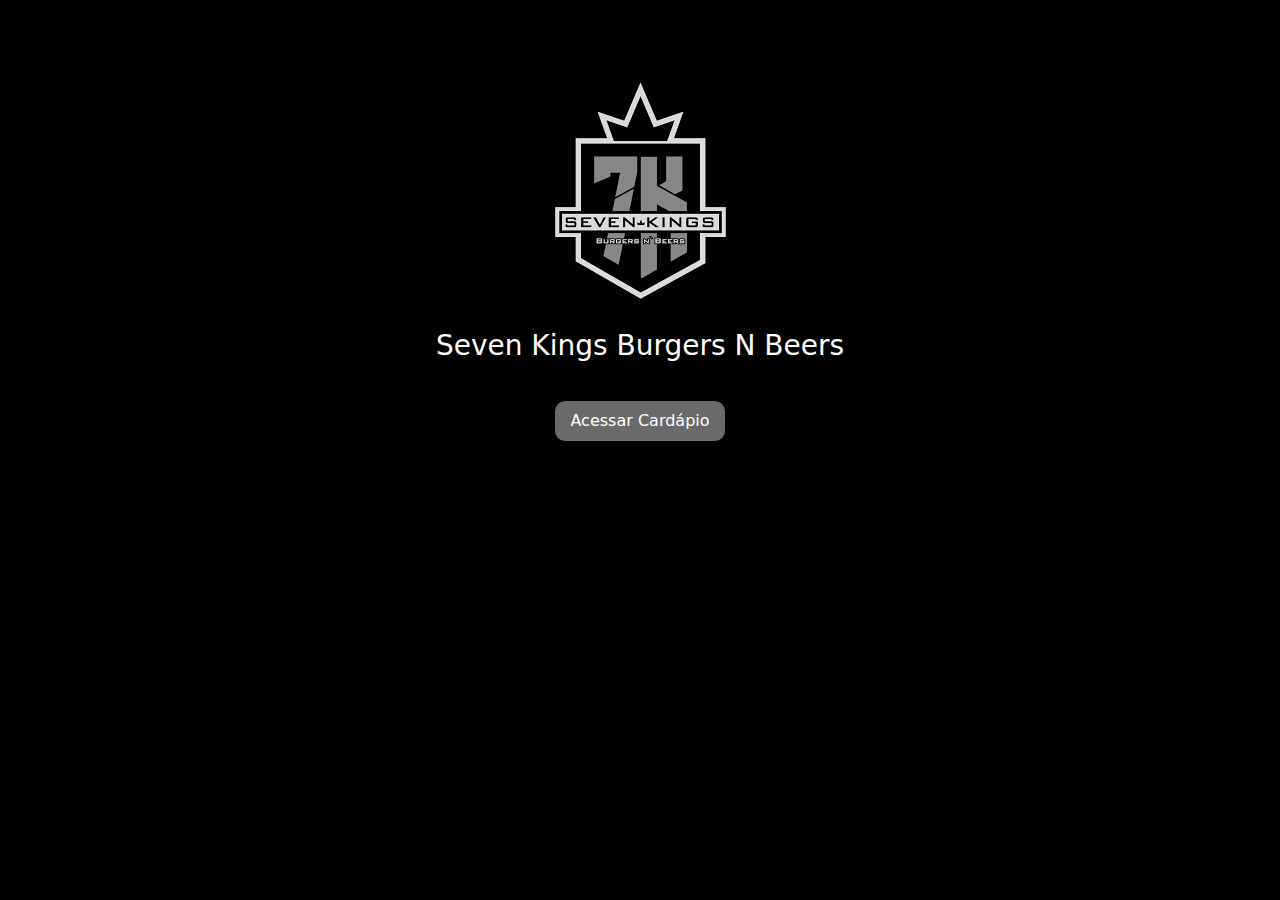
==== commit 0c45893f: "nova" ====
--- a/index.html
+++ b/index.html
@@ -1,1409 +1,32 @@
 <!DOCTYPE html>
 <html lang="pt-BR">
-
 <head>
-
     <meta charset="UTF-8">
     <meta name="viewport" content="width=device-width, initial-scale=1.0">
-    <title>Cardápio</title>
-    <link rel="stylesheet" href="reset.css">
-    <link href="https://cdn.jsdelivr.net/npm/bootstrap@5.3.3/dist/css/bootstrap.min.css" rel="stylesheet"
-        integrity="sha384-QWTKZyjpPEjISv5WaRU9OFeRpok6YctnYmDr5pNlyT2bRjXh0JMhjY6hW+ALEwIH" crossorigin="anonymous">
-    <link rel="stylesheet" href="style.css">
-
-</head>
-
-<body>
-    <div id="carouselExampleSlidesOnly" class="carousel slide" data-bs-ride="carousel">
-        <div class="carousel-inner">
-            <div class="carousel-item active">
-                <img src="imgs/image 1.png" class="d-block w-100" alt="...">
-            </div>
-            <div class="carousel-item">
-                <img src="imgs/image 1.png" class="d-block w-100" alt="...">
-            </div>
-            <div class="carousel-item">
-                <img src="imgs/image 1.png" class="d-block w-100" alt="...">
-            </div>
-        </div>
-    </div>
-
-
-    <div class="barra-escolha">
-        <ul>
-            <li><a href="#" onclick="showItem(1, this)">Plebeus Smash</a></li>
-            <li>|</li>
-            <li><a href="#" onclick="showItem(2, this)">Plebeus</a></li>
-            <li>|</li>
-            <li><a href="#" onclick="showItem(3, this)">Reis e Rainhas</a></li>
-            <li>|</li>
-            <li><a href="#" onclick="showItem(4, this)">Nobres Convidados</a></li>
-            <li>|</li>
-            <li><a href="#" onclick="showItem(5, this)">Escudeiros</a></li>
-            <li>|</li>
-            <li><a href="#" onclick="showItem(6, this)">Milk-Shakes</a></li>
-            <li>|</li>
-            <li><a href="#" onclick="showItem(7, this)">Sobremesas</a></li>
-            <li>|</li>
-            <li><a href="#" onclick="showItem(8, this)">Cerveja</a></li>
-            <li>|</li>
-            <li><a href="#" onclick="showItem(9, this)">Bebidas</a></li>
-            <ul>
-    </div>
-
-    <nav class="navbar bg-body-tertiary">
-        <div class="container-fluid">
-            <a class="navbar-brand" href="#"></a>
-            <button class="navbar-toggler d-lg-none" type="button" data-bs-toggle="offcanvas"
-                data-bs-target="#offcanvasNavbar" aria-controls="offcanvasNavbar" aria-label="Toggle navigation">
-                <span class="navbar-toggler-icon"></span>
-            </button>
-            <div class="offcanvas offcanvas-end offcanvas-lg" tabindex="-1" id="offcanvasNavbar"
-                aria-labelledby="offcanvasNavbarLabel">
-                <div class="offcanvas-header">
-                    <h5 class="offcanvas-title" id="offcanvasNavbarLabel">O que você gostaria de ver?:</h5>
-                    <button type="button" class="btn-close" data-bs-dismiss="offcanvas" aria-label="Close"></button>
-                </div>
-                <div class="offcanvas-body">
-                    <ul class="navbar-nav flex-grow-1 pe-3">
-                        <li class="nav-item">
-                            <a href="#" onclick="showItem(1, this)">Plebeus Smash</a>
-                        </li>
-                        <li class="nav-item">
-                        <li><a href="#" onclick="showItem(2, this)">Plebeus</a></li>
-                        </li>
-                        <li class="nav-item">
-                            <a href="#" onclick="showItem(3, this)">Reis e Rainhas</a>
-                        </li>
-                        <li class="nav-item">
-                            <a href="#" onclick="showItem(4, this)">Nobres Convidados</a>
-                        </li>
-                        <li class="nav-item">
-                            <a href="#" onclick="showItem(5, this)">Escudeiros</a>
-                        </li>
-                        <li class="nav-item">
-                            <a href="#" onclick="showItem(6, this)">Milk-Shakes</a>
-                        </li>
-                        <li class="nav-item">
-                            <a href="#" onclick="showItem(7, this)">Sobremesas</a>
-                        </li>
-                        <li class="nav-item">
-                            <a href="#" onclick="showItem(8, this)">Cerveja</a>
-                        </li>
-                        <li class="nav-item">
-                            <a href="#" onclick="showItem(9, this)">Bebidas</a>
-                        </li>
-                    </ul>
-                </div>
-            </div>
-        </div>
-    </nav>
-
-    <h1 id="titulo-secao">Plebeus Smash</h1>
-
-
-    <a href="pagamento.html"><img id="carrinho" src="imgs/carrinho.png" alt="Carrinho de compras"></a>
-
-    <div id="secao1" class="conteiner">
-        <div class="container">
-            <div class="row row-cols-1 row-cols-sm-1 row-cols-md-2 row-cols-lg-2 row-cols-xl-2 row-cols-xxl-2">
-                <div class="col">
-
-                    <div id="plebeusSmash1">
-
-                        <div class="texto">
-
-                            <h3>Hambúrguer Smach</h3>
-                            <p>Pão de Cará, Carne Smash de 90g e Maionese Verde </p>
-                            <h3>Serve 1 pessoa</h3>
-                            <P>R$ 25,07</P>
-
-                        </div>
-
-                        <div class="imgs">
-
-                            <img class="img-esquerda" src="imgs/Hambúrguer-Smash.png" alt="Hambúrguer Smach">
-                            <img class="olho" src="imgs/olho.png">
-
-                        </div>
-
-                    </div>
-                </div>
-
-                <div class="col">
-
-                    <div id="plebeusSmash2">
-
-                        <div class="texto">
-
-                            <h3>Cheese Burguer Smash</h3>
-                            <p>Pão de Cará, Carne Smash de 90g, Queijo e Maionese.</p>
-                            <h3>Serve 1 pessoa</h3>
-                            <P>R$ 30,07</P>
-
-                        </div>
-
-                        <div class="imgs">
-
-                            <img class="img-direita" src="imgs/Hambúrguer-Smash.png" alt="Cheese Burguer Smash">
-                            <img class="olho" src="imgs/olho.png">
-
-                        </div>
+    <link rel="stylesheet" href="reset.css" >
+    <link href="https://cdn.jsdelivr.net/npm/bootstrap@5.3.3/dist/css/bootstrap.min.css" rel="stylesheet" integrity="sha384-QWTKZyjpPEjISv5WaRU9OFeRpok6YctnYmDr5pNlyT2bRjXh0JMhjY6hW+ALEwIH" crossorigin="anonymous">
+    <link rel="stylesheet" href="style2.css" >
+    <title>Tela inicial</title>
 
 
 
-                    </div>
-                </div>
-
-                <div class="col">
-
-                    <div id="plebeusSmash3">
-
-                        <div class="texto">
-                            <h3>Smashed Bacon</h3>
-                            <p>Pão de Cará, Carne Smash de 90g, Queijo e Farofa de Bacon.</p>
-                            <h3>Serve 1 pessoa</h3>
-                            <P>R$ 30,07</P>
-                        </div>
-
-                        <div class="imgs">
-
-                            <img class="img-esquerda" src="imgs/Smashed-Bacon.png" alt="Smashed Bacon">
-                            <img class="olho" src="imgs/olho.png">
+    <style>
 
 
-                        </div>
+    </style>
+</head>
+<body>
+    
+    <main>
+        <div class="conteudo">
 
-                    </div>
-                </div>
+            <img src="imgs/logo-seven-kings.png" alt="Logo Seven Kings">
 
-                <div class="col">
+            <h1>Seven Kings Burgers N Beers</h1>
 
-                    <div id="plebeusSmash4">
+            <button><a href="telaInicial.html">Acessar Cardápio</a></button>
 
-                        <div class="texto">
-                            <h3>Cheese Salada Smash</h3>
-                            <p>Pão de Cará, Hambúrguer Smash de 90g, Queijo Prato, Alface, Tomate, Cebola Roxa e
-                                Maionese
-                                Verde.</p>
-                            <h3>Serve 1 pessoa</h3>
-                            <P>R$ 34,07</P>
-                        </div>
-
-                        <div class="imgs">
-
-                            <img class="img-direita" src="imgs/Cheese Salada-Smash.png" alt="Cheese Salada Smash">
-                            <img class="olho" src="imgs/olho.png">
-
-                        </div>
-
-                    </div>
-                </div>
-
-                <div class="col">
-
-                    <div id="plebeusSmash5">
-
-                        <div class="texto">
-                            <h3>Cheese Bacon Smash</h3>
-                            <p>Pão de Cará, Hambúrguer Smash de 90g, Queijo Prato, Candy Bacon e Maionese Verde.</p>
-                            <h3>Serve 1 pessoa</h3>
-                            <P>R$ 38,07</P>
-                        </div>
-
-                        <div class="imgs">
-
-                            <img class="img-esquerda" src="imgs/Cheese Bacon-Smash.png" alt="Cheese Bacon Smash">
-                            <img class="olho" src="imgs/olho.png">
-
-                        </div>
-
-                    </div>
-                </div>
-            </div>
         </div>
-
-    </div>
-
-    <div id="secao2" class="conteiner d-none">
-        <div class="container">
-            <div class="row row-cols-1 row-cols-sm-1 row-cols-md-2 row-cols-lg-2 row-cols-xl-2 row-cols-xxl-2">
-                <div class="col">
-                    <div id="plebeus1">
-
-                        <div class="texto">
-
-                            <h3>Hambúrguer</h3>
-                            <p>Pão de Cará, Hambúrguer de 180g e Maionese Verde. Possui Opção Vegetariana </p>
-                            <h3>Serve 1 pessoa</h3>
-                            <P>R$ 33,07 </P>
-
-                        </div>
-
-                        <div class="imgs">
-
-                            <img class="img-esquerda" src="imgs/hamburguer.png" alt="hamburguer">
-                            <img class="olho" src="imgs/olho.png">
-
-                        </div>
-                    </div>
-                </div>
-
-                <div class="col">
-
-                    <div id="plebeus2">
-
-                        <div class="texto">
-
-                            <h3>Cheese Burger</h3>
-                            <p>Pão de Cará, Hambúrguer de 180g, Queijo Prato e Maionese. Possui Opção
-                                Vegetariana </p>
-                            <h3>Serve 1 pessoa</h3>
-                            <P>R$ 37,07 </P>
-
-                        </div>
-
-                        <div class="imgs">
-
-                            <img class="img-direita" src="imgs/Cheese-Burger.png" alt="Cheese Burger">
-                            <img class="olho" src="imgs/olho.png">
-
-
-                        </div>
-                    </div>
-                </div>
-
-                <div class="col">
-
-                    <div id="plebeus3">
-
-                        <div class="texto">
-
-                            <h3>Cheese Salada</h3>
-                            <p>Pão de cará, Hambúrguer de 180g, Queijo Prato, Alface, Tomate, Cebola Roxa e
-                                Maionese Verde, Possui Opção Vegetariana </p>
-                            <h3>Serve 1 pessoa</h3>
-                            <P>R$ 42,07 </P>
-
-                        </div>
-
-                        <div class="imgs">
-
-                            <img class="img-esquerda" src="imgs/Cheese-Salada.png" alt="Cheese Salada">
-                            <img class="olho" src="imgs/olho.png">
-
-                        </div>
-                    </div>
-                </div>
-
-                <div class="col">
-
-                    <div id="plebeus4">
-
-                        <div class="texto">
-
-                            <h3>Cheese Bacon</h3>
-                            <p>Pão de Cará, Hambúrguer de 180g, Queijo Prato, Candy Bacon e Maionese.
-                                "Possui Opção Vegetariana* </p>
-                            <h3>Serve 1 pessoa</h3>
-                            <P>R$ 46,07</P>
-
-                        </div>
-
-                        <div class="imgs">
-
-                            <img class="img-direita" src="imgs/Cheese-Bacon.png" alt="Cheese Bacon">
-                            <img class="olho" src="imgs/olho.png">
-
-                        </div>
-                    </div>
-                </div>
-
-
-            </div>
-        </div>
-    </div>
-
-    <div id="secao3" class="conteiner d-none">
-        <div class="container">
-            <div class="row row-cols-1 row-cols-sm-1 row-cols-md-2 row-cols-lg-2 row-cols-xl-2 row-cols-xxl-2">
-                <div class="col">
-                    <div id="reisRainhas1">
-
-                        <div class="texto">
-
-                            <h3>Rei Carlos Magno Humilde</h3>
-                            <p>Pão de cara, Hambúrguer de 180g, 60g de Queijo Camembert Empanado, Candy Bacon e Maionese
-                                Verde.
-                                "Possui Opção...</p>
-                            <h3>Serve 1 pessoa</h3>
-                            <P>R$ 61,07</P>
-
-                        </div>
-
-                        <div class="imgs">
-
-                            <img class="img-esquerda" src="imgs/Rei-Carlos-Magno-Humilde.png"
-                                alt="Rei Carlos Magno Humilde">
-                            <img class="olho" src="imgs/olho.png">
-
-                        </div>
-                    </div>
-                </div>
-                <div class="col">
-                    <div id="reisRainhas2">
-
-                        <div class="texto">
-
-                            <h3>Rei Ludwig da Baviera</h3>
-                            <p>Pão de Cará, 2 Hambúrgueres Smash de 90g, Queijo Cheddar, Candy Bacon,
-                                Maionese de Bacon, Molho Bbq e Picles de... </p>
-                            <h3>Serve 1 pessoa</h3>
-                            <P>R$ 46,07</P>
-
-                        </div>
-
-                        <div class="imgs">
-
-                            <img class="img-direita" src="imgs/Rei-Ludwig-da-Baviera.png" alt="Rei Ludwig da Baviera">
-                            <img class="olho" src="imgs/olho.png">
-
-                        </div>
-                    </div>
-                </div>
-                <div class="col">
-                    <div id="reisRainhas3">
-
-                        <div class="texto">
-
-                            <h3>Rainha Boudicca</h3>
-                            <p>Pão de Cará, 2 Hambúrgueres Smash 90g, Queijo Cheddar, Farofa de Bacon,
-                                Tomate, Alface e Molho Especial com Relish de Pepin... </p>
-                            <h3>Serve 1 pessoa</h3>
-                            <P>R$ 46,07</P>
-
-                        </div>
-
-                        <div class="imgs">
-
-                            <img class="img-esquerda" src="imgs/Rainha-Boudicca.png" alt="Rainha Boudicca">
-                            <img class="olho" src="imgs/olho.png">
-
-                        </div>
-                    </div>
-                </div>
-                <div class="col">
-                    <div id="reisRainhas4">
-
-                        <div class="texto">
-
-                            <h3>Rei Ragnar Lothbrok</h3>
-                            <p>Pão de Cará, Hambúrguer de 180g, Cream Cheese, Candy Bacon e Geléia de
-                                Pimenta. "Possui Opção Vegetariana*</p>
-                            <h3>Serve 1 pessoa</h3>
-                            <P>R$ 46,07</P>
-
-                        </div>
-
-                        <div class="imgs">
-
-                            <img class="img-direita" src="imgs/Rei-Ragnar-Lothbrok.png" alt="Rei Ragnar Lothbrok">
-                            <img class="olho" src="imgs/olho.png">
-
-                        </div>
-                    </div>
-                </div>
-                <div class="col">
-                    <div id="reisRainhas5">
-
-                        <div class="texto">
-
-                            <h3>Rei Rorbert De Bruce</h3>
-                            <p>Pão de Cará, Hambúrguer de 180g ,Queijo Cheddare Cebola Caramelizada no Bbq e Scotch
-                                Whisky.
-                                *Possui Opção Vegetariana*</p>
-                            <h3>Serve 1 pessoa</h3>
-                            <P>R$ 46,07</P>
-
-                        </div>
-
-                        <div class="imgs">
-
-                            <img class="img-esquerda" src="imgs/Rei-Robert-De-Bruce.png" alt="Rei Rorbert De Bruce">
-                            <img class="olho" src="imgs/olho.png">
-
-                        </div>
-                    </div>
-                </div>
-                <div class="col">
-                    <div id="reisRainhas6">
-
-                        <div class="texto">
-
-                            <h3>Rei Arthur Pendragon</h3>
-                            <p>Pão de Cará, Hambúrguer de 180g, Creme de Gorgonzola, Farofa de Bacon e Rúcula.
-                                *Possui Opção Vegetariana*</p>
-                            <h3>Serve 1 pessoa</h3>
-                            <P>R$ 46,07</P>
-
-                        </div>
-
-                        <div class="imgs">
-
-                            <img class="img-direita" src="imgs/Rei-Arthur-Pendragon.png" alt="Rei Arthur Pendragon">
-                            <img class="olho" src="imgs/olho.png">
-
-                        </div>
-                    </div>
-                </div>
-                <div class="col">
-                    <div id="reisRainhas7">
-
-                        <div class="texto">
-
-                            <h3>Rei Alexandre, O Grande</h3>
-                            <p>Pão de Cará, Hambúrguer de 180g,Disco de Parmesão Chapeado, Cogumelo Salteados com
-                                Alecrim, Maionese de Bacon e couve. *Possui Opção Vegetariana*</p>
-                            <h3>Serve 1 pessoa</h3>
-                            <P>R$ 46,07</P>
-
-                        </div>
-
-                        <div class="imgs">
-
-                            <img class="img-esquerda" src="imgs/Rei-Alexandre,O-Grande.png"
-                                alt="Rei Alexandre, O Grande">
-                            <img class="olho" src="imgs/olho.png">
-
-                        </div>
-                    </div>
-                </div>
-            </div>
-        </div>
-
-
-    </div>
-
-    <div id="secao4" class="conteiner d-none">
-        <div class="container">
-            <div class="row row-cols-1 row-cols-sm-1 row-cols-md-2 row-cols-lg-2 row-cols-xl-2 row-cols-xxl-2">
-                <div class="col">
-                    <div id="nobresConvidados1">
-
-                        <div class="texto">
-
-                            <h3>Rei Ruff Ghanor</h3>
-                            <p>Pão de Cará, 2 Smash Burgers 90g, Queijo de Cabra, Molho Verde e Bom
-                                (pistache), Cogumelos da Entrada do Inferno, Caramelo </p>
-                            <h3>Serve 1 pessoa</h3>
-                            <P>R$ 49,07 </P>
-
-                        </div>
-
-                        <div class="imgs">
-
-                            <img class="img-esquerda" src="imgs/Rei-Ruff-Ghanor.png" alt="Rei-Ruff-Ghanor">
-                            <img class="olho" src="imgs/olho.png">
-
-                        </div>
-                    </div>
-                </div>
-
-                <div class="col">
-                    <div id="nobresConvidados2">
-
-                        <div class="texto">
-
-                            <h3>Sir Lancelot</h3>
-                            <p>Pão de Cará, 140g de Frango Empanado, Cheddar, Alface e Molho Especial com
-                                Relish de Pepino. "Possui Opção Vegetariana* </p>
-                            <h3>Serve 1 pessoa</h3>
-                            <P>R$ 42,07</P>
-
-                        </div>
-
-                        <div class="imgs">
-
-                            <img class="img-direita" src="imgs/Sir-Lancelot.png" alt="Sir Lancelot">
-                            <img class="olho" src="imgs/olho.png">
-
-                        </div>
-                    </div>
-                </div>
-
-                <div class="col">
-                    <div id="nobresConvidados3">
-
-                        <div class="texto">
-
-                            <h3>La Hire</h3>
-                            <p>Pão de Cará, Hambúrguer Smash de 90g, Cheddar e Molho Especial com Relish
-                                de Pepino.</p>
-                            <h3>Serve 1 pessoa</h3>
-                            <P>R$ 26,07</P>
-
-                        </div>
-
-                        <div class="imgs">
-
-                            <img class="img-esquerda" src="imgs/La-Hire.png" alt="La Hire">
-                            <img class="olho" src="imgs/olho.png">
-
-                        </div>
-                    </div>
-                </div>
-
-
-            </div>
-        </div>
-    </div>
-
-
-    <div id="secao5" class="conteiner d-none">
-        <div class="container">
-            <div class="row row-cols-1 row-cols-sm-1 row-cols-md-2 row-cols-lg-2 row-cols-xl-2 row-cols-xxl-2">
-                <div class="col">
-                    <div id="escudeiros1">
-
-                        <div class="texto">
-
-                            <h3>Batata Chips Individual</h3>
-                            <p>Porção Individual de Batata Frita Chips.</p>
-                            <h3>Serve 1 pessoa</h3>
-                            <P>R$ 20,07</P>
-
-                        </div>
-
-                        <div class="imgs">
-
-                            <img class="img-esquerda" src="imgs/Batata-Chips.png" alt="Batata Chips Individual">
-                            <img class="olho" src="imgs/olho.png">
-
-                        </div>
-                    </div>
-                </div>
-
-                <div class="col">
-                    <div id="escudeiros2">
-
-                        <div class="texto">
-
-                            <h3>Batata Chips</h3>
-                            <p>Porção de Batata frita chips.</p>
-                            <h3>Serve 2 pessoas</h3>
-                            <P>R$ 20,07</P>
-
-                        </div>
-
-                        <div class="imgs">
-
-                            <img class="img-direita" src="imgs/Batata-Chips.png" alt="Batata Chips">
-                            <img class="olho" src="imgs/olho.png">
-
-                        </div>
-                    </div>
-                </div>
-
-                <div class="col">
-                    <div id="escudeiros3">
-
-                        <div class="texto">
-
-                            <h3>Batata Chips com Creme de Gorgonzola e Farofa de Bacon</h3>
-                            <p>Porção de Batata Frita Chips com Creme de Gorgonzola e Farofa de Bacon.
-                            <P>R$ 37,07</P>
-
-                        </div>
-
-                        <div class="imgs">
-
-                            <img class="img-esquerda" src="imgs/Batata-Chips-com-Cheddar-e-Farofa-de-Bacon.png"
-                                alt="Batata Chips com Creme de Gorgonzola e Farofa de Bacon">
-                            <img class="olho" src="imgs/olho.png">
-
-                        </div>
-                    </div>
-                </div>
-
-                <div class="col">
-                    <div id="escudeiros4">
-
-                        <div class="texto">
-
-                            <h3>Batata Chips com Cheddar e Farofa de Bacon</h3>
-                            <p>Porção de Batata Frita Chips com Cheddar Cremoso e Farofa de Bacon.</p>
-                            <P>R$ 33,07</P>
-
-                        </div>
-
-                        <div class="imgs">
-
-                            <img class="img-direita" src="imgs/Batata-Chips-com-Cheddar-e-Farofa-de-Bacon.png"
-                                alt="Batata Chips com Cheddar e Farofa de Bacon">
-                            <img class="olho" src="imgs/olho.png">
-
-                        </div>
-                    </div>
-                </div>
-
-                <div class="col">
-                    <div id="escudeiros5">
-
-                        <div class="texto">
-
-                            <h3>Alabarda</h3>
-                            <p>Porção de 6 unidades de queijo Gouda empanados, acompanhada de geleia de pimenta da casa.
-                            </p>
-                            <h3>Serve 1 pessoa</h3>
-                            <P>R$ 33,07</P>
-
-                        </div>
-
-                        <div class="imgs">
-
-                            <img class="img-esquerda" src="imgs/Alabarda.png" alt="Alabarda">
-                            <img class="olho" src="imgs/olho.png">
-
-                        </div>
-                    </div>
-                </div>
-
-                <div class="col">
-                    <div id="escudeiros6">
-
-                        <div class="texto">
-
-                            <h3>Mangual</h3>
-                            <p>Porção de 6 unidades de bolinhos de carne defumada empanados, acompanhado com geleia de
-                                pimenta
-                                da
-                                casa.</p>
-                            <h3>Serve 1 pessoa</h3>
-                            <P>R$ 33,07</P>
-
-                        </div>
-
-                        <div class="imgs">
-
-                            <img class="img-direita" src="imgs/Mangual.png" alt="Mangual">
-                            <img class="olho" src="imgs/olho.png">
-
-                        </div>
-                    </div>
-                </div>
-
-                <div class="col">
-                    <div id="escudeiros7">
-
-                        <div class="texto">
-
-                            <h3>Candy Bacon</h3>
-                            <p>Porção de 4 fatias de bacon caramelizado.</p>
-                            <h3>Serve 1 pessoa</h3>
-                            <P>R$ 37,07</P>
-
-                        </div>
-
-                        <div class="imgs">
-
-                            <img class="img-esquerda" src="imgs/Candy-Bacon.png" alt="Candy Bacon">
-                            <img class="olho" src="imgs/olho.png">
-
-                        </div>
-                    </div>
-                </div>
-
-            </div>
-        </div>
-    </div>
-
-    <div id="secao6" class="conteiner d-none">
-        <div class="container">
-            <div class="row row-cols-1 row-cols-sm-1 row-cols-md-2 row-cols-lg-2 row-cols-xl-2 row-cols-xxl-2">
-                <div class="col">
-                    <div id="milkShake1">
-
-                        <div class="texto">
-
-                            <h3>Valeria</h3>
-                            <p>Milkshake de Sorvete de Creme, Mousse de Limão, Massa de Torta e Raspas de Limão</p>
-                            <P>R$ 29,07</P>
-
-                        </div>
-
-                        <div class="imgs">
-
-                            <img class="img-esquerda" src="imgs/Valeria.png" alt="Valeria">
-                            <img class="olho" src="imgs/olho.png">
-
-                        </div>
-                    </div>
-                </div>
-
-                <div class="col">
-                    <div id="milkShake2">
-
-                        <div class="texto">
-
-                            <h3>Bêlit</h3>
-                            <p>Milkshake de Sorvete de Creme com Doce de Leite e Paçoca.</p>
-                            <P>R$ 29,07</P>
-
-                        </div>
-
-                        <div class="imgs">
-
-                            <img class="img-direita" src="imgs/Bêlit.png" alt="Bêlit">
-                            <img class="olho" src="imgs/olho.png">
-
-                        </div>
-                    </div>
-                </div>
-
-                <div class="col">
-                    <div id="milkShake3">
-
-                        <div class="texto">
-
-                            <h3>Red Sonja</h3>
-                            <p>Milkshake de Sorvete de Creme com Calda de Frutas Vermelhas.</p>
-                            <P>R$ 29,07</P>
-
-                        </div>
-
-                        <div class="imgs">
-
-                            <img class="img-esquerda" src="imgs/Red-Sonja.png" alt="Red Sonja">
-                            <img class="olho" src="imgs/olho.png">
-
-                        </div>
-                    </div>
-                </div>
-
-                <div class="col">
-                    <div id="milkShake4">
-
-                        <div class="texto">
-
-                            <h3>Zula</h3>
-                            <p>Milkshake de Sorvete de Creme com Nutella.</p>
-                            <P>R$ 29,07</P>
-
-                        </div>
-
-                        <div class="imgs">
-
-                            <img class="img-direita" src="imgs/Zula.png" alt="Zula">
-                            <img class="olho" src="imgs/olho.png">
-
-                        </div>
-
-                    </div>
-                </div>
-
-            </div>
-        </div>
-    </div>
-
-    <div id="secao7" class="conteiner d-none">
-        <div class="container">
-            <div class="row row-cols-1 row-cols-sm-1 row-cols-md-2 row-cols-lg-2 row-cols-xl-2 row-cols-xxl-2">
-                <div class="col">
-                    <div id="sobremesas1">
-
-                        <div class="texto">
-
-                            <h3>Morgana</h3>
-                            <p>Torta Mousse de Chocolate Assado,Mousse de Chocolate,Doce de Leite,Cobertura de Ganache
-                                Chocolate.
-                            </p>
-                            <P>R$ 29,07 </P>
-
-                        </div>
-
-                        <div class="imgs">
-
-                            <img class="img-esquerda" src="imgs/Morgana.png" alt="Morgana">
-                            <img class="olho" src="imgs/olho.png">
-
-                        </div>
-                    </div>
-                </div>
-
-                <div class="col">
-                    <div id="sobremesas2">
-
-                        <div class="texto">
-
-                            <h3>Goldmoon</h3>
-                            <p>Torta com Mousse de Limão, Ganache de Chocolate Branco, Chantilly com Leite
-                                em Pó e Raspas de Limão.</p>
-                            <P>R$ 29,07 </P>
-
-                        </div>
-
-                        <div class="imgs">
-
-                            <img class="img-direita" src="imgs/Goldmoon.png" alt="Goldmoon">
-                            <img class="olho" src="imgs/olho.png">
-
-                        </div>
-                    </div>
-                </div>
-                <div class="col">
-                    <div id="sobremesas3">
-
-                        <div class="texto">
-
-                            <h3>Yennefer</h3>
-                            <p>Cheesecake com Cobertura de Frutas Vermelhas.</p>
-                            <P>R$ 29,07 </P>
-
-                        </div>
-
-                        <div class="imgs">
-
-                            <img class="img-esquerda" src="imgs/Yennefer.png" alt="Yennefer">
-                            <img class="olho" src="imgs/olho.png">
-
-                        </div>
-                    </div>
-                </div>
-
-            </div>
-        </div>
-    </div>
-
-    <div id="secao8" class="conteiner d-none">
-        <div class="container">
-            <div class="row row-cols-1 row-cols-sm-1 row-cols-md-2 row-cols-lg-2 row-cols-xl-2 row-cols-xxl-2">
-                <div class="col">
-                    <div id="cerveja1">
-
-                        <div class="texto">
-
-                            <h3>Ever Kings</h3>
-                            <p>Cerveja no Estilo New England IPA, Com 8,1% de Teor Alcoólico e 80 Ibu,Produzida em
-                                Parceria Com
-                                Cervejaria Everbrew(473ml).</p>
-                            <P>R$ 49,07</P>
-
-                        </div>
-
-                        <div class="imgs">
-
-                            <img class="img-esquerda" src="imgs/Ever-Kings.png" alt="Ever Kings" <img class="olho"
-                                src="imgs/olho.png">
-                        </div>
-                    </div>
-                </div>
-                <div class="col">
-                    <div id="cerveja2">
-
-                        <div class="texto">
-
-                            <h3>Evertreze Pilsen</h3>
-                            <p>Cerveja Estilo Pilsen.</p>
-                            <P>R$ R$ 17,07</P>
-
-                        </div>
-
-                        <div class="imgs">
-
-                            <img class="img-esquerda" src="imgs/Evertreze-Pilsen.png" alt="Evertreze-Pilsen" <img
-                                class="olho" src="imgs/olho.png">
-
-                        </div>
-                    </div>
-                </div>
-                <div class="col">
-                    <div id="cerveja3">
-
-                        <div class="texto">
-
-                            <h3>Evertreze session IPA</h3>
-                            <p>Evertreze session IPA</p>
-                            <P>R$ R$ 22,07</P>
-                            <p>Serve 1 pessoa</p>
-                            <p> - 0 + </p>
-
-                        </div>
-
-                        <div class="imgs">
-
-                            <img class="img-esquerda" src="imgs/Evertreze-Session-IPA.png" alt="Evertreze-Session-IPA"
-                                <img class="olho" src="imgs/olho.png">
-
-                        </div>
-                    </div>
-                </div>
-                <div class="col">
-                    <div id="cerveja4">
-
-                        <div class="texto">
-
-                            <h3>Evertreze Sour</h3>
-                            <p>Cerveja Estilo SourCerveja Estilo Sour</p>
-                            <P>R$ R$ 22,07</P>
-                            <p>Serve 1 pessoa</p>
-                            <p> - 0 + </p>
-
-                        </div>
-
-                        <div class="imgs">
-
-                            <img class="img-esquerda" src="imgs/Evertreze-Sour.png" alt="Evertreze-Sour" <img
-                                class="olho" src="imgs/olho.png">
-
-                        </div>
-                    </div>
-                </div>
-                <div class="col">
-                    <div id="cerveja5">
-
-                        <div class="texto">
-
-                            <h3>Evertreze Hop Lager</h3>
-                            <p>Cerveja Estilo Hop Lager.</p>
-                            <P>R$ R$22,07</P>
-                            <p>Serve 1 pessoa</p>
-                            <p> - 0 + </p>
-
-                        </div>
-
-                        <div class="imgs">
-
-                            <img class="img-esquerda" src="imgs/Evertreze-Hop-Lager.png" alt="Ever Kings">
-                            <img class="olho" src="imgs/olho.png">
-
-                        </div>
-                    </div>
-                </div>
-                <div class="col">
-                    <div id="cerveja6">
-
-                        <div class="texto">
-
-                            <h3>Evertreze Red Ale</h3>
-                            <p>Cerveja Estilo Red Ale.</p>
-                            <P>R$ R$ 33,07</P>
-                            <p>Serve 1 pessoa</p>
-                            <p> - 0 + </p>
-
-
-
-                        </div>
-
-                        <div class="imgs">
-
-                            <img class="img-esquerda" src="imgs/Evertreze-Red-Ale.png" alt="Evertreze-Red-Ale" <img
-                                class="olho" src="imgs/olho.png">
-
-                        </div>
-                    </div>
-                </div>
-                <div class="col">
-                    <div id="cerveja7">
-
-                        <div class="texto">
-
-                            <h3>Evertreze IPA<h3>
-                                    <p>Cerveja Estilo IPA.
-                                    <p>
-                                    <P>R$ R$23.07
-                                    <p></p>
-                                    <p>Serve 1 pessoa</p>
-                                    <p> - 0 + </p>
-
-
-                        </div>
-
-                        <div class="imgs">
-
-                            <img class="img-esquerda" src="imgs/Evertreze-IPA.png" alt="Ever Kings">
-                            <img class="olho" src="imgs/olho.png">
-
-                        </div>
-                    </div>
-                </div>
-                <div class="col">
-                    <div id="cerveja8">
-
-                        <div class="texto">
-
-                            <h3>Heineken
-                                <p>330ml.
-                                <P>R$ R$ 17,07
-                                <p>Serve 1 pessoa</p>
-                                <p> - 0 + </p>
-
-
-                        </div>
-
-                        <div class="imgs">
-
-                            <img class="img-esquerda" src="imgs/Heineken.png" alt="Ever Kings">
-                            <img class="olho" src="imgs/olho.png">
-
-
-                        </div>
-                    </div>
-                </div>
-                <div class="col">
-                    <div id="cerveja9">
-
-                        <div class="texto">
-
-                            <h3>Heineken Zero <h3>
-                                    <p>330ml.
-                                    <P>R$ R$ 23,07</P>
-                                    <p>Serve 1 pessoa</p>
-                                    <p> - 0 + </p>
-
-
-
-                        </div>
-
-                        <div class="imgs">
-
-                            <img class="img-esquerda" src="imgs/Heineken-Zero.jpeg" alt="Ever Kings">
-                            <img class="olho" src="imgs/olho.png">
-
-                        </div>
-                    </div>
-                </div>
-
-            </div>
-        </div>
-    </div>
-
-    <div id="secao9" class="conteiner d-none">
-        <div class="container">
-            <div class="row row-cols-1 row-cols-sm-1 row-cols-md-2 row-cols-lg-2 row-cols-xl-2 row-cols-xxl-2">
-                <div class="col">
-                    <div id="bebida1">
-
-                        <div class="texto">
-
-                            <h3>Poção do Druída Maçã Verde</h3>
-                            <p>Soda Italiana sabor Maçã Verde</p>
-                            <P>R$ 15,07</P>
-
-                        </div>
-
-                        <div class="imgs">
-
-                            <img class="img-esquerda" src="imgs/Poção-do-Druída-Maçã-Verde.png"
-                                alt="Poção-do-Druída-Maçã-Verde">
-                            <img class="olho" src="imgs/olho.png">
-
-                        </div>
-                    </div>
-                </div>
-                <div class="col">
-                    <div id="bebida2">
-
-                        <div class="texto">
-
-                            <h3>Poção do Druída Melancia</h3>
-                            <p>Soda Italiana sabor Melancia</p>
-                            <P>R$ 15,07</P>
-
-                        </div>
-
-                        <div class="imgs">
-
-                            <img class="img-esquerda" src="imgs/Poção-do-Druída-Melancia.png"
-                                alt="Poção-do-Druída-Melancia">
-                            <img class="olho" src="imgs/olho.png">
-
-                        </div>
-                    </div>
-                </div>
-                <div class="col">
-                    <div id="bebida3">
-
-                        <div class="texto">
-
-                            <h3>Poção do Druída Tangerina<h3>
-                                    <p>Soda Italiana sabor Tangerina
-                                    <p>
-                                    <p>R$ 15,07
-                                    <p>
-
-                        </div>
-
-                        <div class="imgs">
-
-                            <img class="img-esquerda" src="imgs/Poção-do-Druída-Tangerina.png"
-                                alt="Poção-do-Druída-Tangerina">
-                            <img class="olho" src="imgs/olho.png">
-
-
-                        </div>
-                    </div>
-                </div>
-                <div class="col">
-                    <div id="bebida4">
-
-                        <div class="texto">
-
-                            <h3>Coca Zero<h3>
-                                    <p>350 ml
-                                    <p>
-                                    <P>R$ 9,07</P>
-
-                        </div>
-
-                        <div class="imgs">
-
-                            <img class="img-esquerda" src="imgs/Coca-Zero.png" alt="Coca-Zero">
-                            <img class="olho" src="imgs/olho.png">
-
-                        </div>
-                    </div>
-                </div>
-                <div class="col">
-                    <div id="bebida5">
-
-                        <div class="texto">
-
-                            <h3>Coca cola<h3>
-                                    <p>350 ml
-                                    <p>
-                                    <p>R$ R$ 9,07
-                                    <p>
-
-                        </div>
-
-                        <div class="imgs">
-
-                            <img class="img-esquerda" src="imgs/Coca-Cola.png" alt="Coca-Cola">
-                            <img class="olho" src="imgs/olho.png">
-
-                        </div>
-                    </div>
-                </div>
-                <div class="col">
-                    <div id="bebida6">
-
-                        <div class="texto">
-
-                            <h3>Fanta guaraná zero</h3>
-                            <p>350 ml</p>
-                            <P>R$ 9,07</P>
-
-                        </div>
-
-                        <div class="imgs">
-
-                            <img class="img-esquerda" src="imgs/Fanta-Guaraná-Zero.png" alt="Fanta-Guaraná-Zero">
-                            <img class="olho" src="imgs/olho.png">
-
-                        </div>
-                    </div>
-                </div>
-                <div class="col">
-                    <div id="bebida7">
-
-                        <div class="texto">
-
-                            <h3>Fanta Guaraná</h3>
-                            <p>350 ml</p>
-                            <P>R$ 9,07</P>
-
-                        </div>
-
-                        <div class="imgs">
-
-                            <img class="img-esquerda" src="imgs/Fanta-Guaraná.png" alt="Fanta-Guaraná">
-                            <img class="olho" src="imgs/olho.png">
-
-                        </div>
-                    </div>
-                </div>
-                <div class="col">
-                    <div id="bebida8">
-
-                        <div class="texto">
-
-                            <h3>Fanta Uva</h3>
-                            <p>350 ml</p>
-                            <P>R$ 9,07</P>
-
-                        </div>
-
-                        <div class="imgs">
-
-                            <img class="img-esquerda" src="imgs/Fanta-Uva.png" alt="Fanta-Uva">
-                            <img class="olho" src="imgs/olho.png">
-
-                        </div>
-                    </div>
-                </div>
-                <div class="col">
-                    <div id="bebida9">
-
-                        <div class="texto">
-
-                            <h3>Fanta laranja</h3>
-                            <p>350 ml</p>
-                            <P>R$ 9,07</P>
-
-                        </div>
-
-                        <div class="imgs">
-
-                            <img class="img-esquerda" src="imgs/Fanta-Laranja.png" alt="Fanta-Laranja">
-                            <img class="olho" src="imgs/olho.png">
-
-                        </div>
-                    </div>
-                </div>
-                <div class="col">
-                    <div id="bebida10">
-
-                        <div class="texto">
-
-                            <h3>Schweppes Citrus Zero</h3>
-                            <p>350 ml</p>
-                            <P>R$ 15,07</P>
-
-                        </div>
-
-                        <div class="imgs">
-
-                            <img class="img-esquerda" src="imgs/Schweppes-Citrus-Zero.png" alt="Schweppes-Citrus-Zero">
-                            <img class="olho" src="imgs/olho.png">
-
-                        </div>
-                    </div>
-                </div>
-                <div class="col">
-                    <div id="bebida11">
-
-                        <div class="texto">
-
-                            <h3>Schweppes Citrus</h3>
-                            <p>350 ml</p>
-                            <P>R$ 9,07</P>
-
-                        </div>
-
-                        <div class="imgs">
-
-                            <img class="img-esquerda" src="imgs/Schweppes-Citrus.png" alt="Schweppes-Citrus">
-                            <img class="olho" src="imgs/olho.png">
-
-                        </div>
-                    </div>
-                </div>
-                <div class="col">
-                    <div id="bebida12">
-
-                        <div class="texto">
-
-                            <h3>Del Valle Uva</h3>
-                            <p>290 ml</p>
-                            <P>R$ 9,07</P>
-
-                        </div>
-
-                        <div class="imgs">
-
-                            <img class="img-esquerda" src="imgs/Del-Valle-Uva.png" alt="Del-Valle-Uva">
-                            <img class="olho" src="imgs/olho.png">
-
-                        </div>
-                    </div>
-                </div>
-                <div class="col">
-                    <div id="bebida13">
-
-                        <div class="texto">
-
-                            <h3>Sprite</h3>
-                            <p>290 ml</p>
-                            <P>R$ 9,07</P>
-
-                        </div>
-
-                        <div class="imgs">
-
-                            <img class="img-esquerda" src="imgs/Sprite.png" alt="Sprite">
-                            <img class="olho" src="imgs/olho.png">
-
-                        </div>
-                    </div>
-                </div>
-                <div class="col">
-                    <div id="bebida14">
-
-                        <div class="texto">
-
-                            <h3>Água com gás</h3>
-                            <p>500 ml</p>
-                            <P>R$ 6,07</P>
-
-                        </div>
-
-                        <div class="imgs">
-
-                            <img class="img-esquerda" src="imgs/Água-gás.png">
-                            <img class="olho" src="imgs/olho.png">
-
-                        </div>
-                    </div>
-                </div>
-                <div class="col">
-                    <div id="bebida15">
-
-                        <div class="texto">
-
-                            <h3>Del Valle Pêssego</h3>
-                            <p>290 ml</p>
-                            <P>R$ 9,07</P>
-
-                        </div>
-
-                        <div class="imgs">
-
-                            <img class="img-esquerda" src="imgs/Del-Valle-Pêssego.png" alt="Del-Valle-Pêssego">
-                            <img class="olho" src="imgs/olho.png">
-
-                        </div>
-                    </div>
-                </div>
-                <div class="col">
-                    <div id="bebida17">
-
-                        <div class="texto">
-
-                            <h3>Água sem gás</h3>
-                            <p>500 ml</p>
-                            <P>R$ 6,07</P>
-
-                        </div>
-
-                        <div class="imgs">
-
-                            <img class="img-esquerda" src="imgs/Água.png">
-                            <img class="olho" src="imgs/olho.png">
-
-                        </div>
-                    </div>
-                </div>
-
-            </div>
-        </div>
-    </div>
-
-    <footer> © Copyright 2025, Todos os direitos reservados</footer>
-
-    <script src="https://cdn.jsdelivr.net/npm/bootstrap@5.3.3/dist/js/bootstrap.bundle.min.js"
-        integrity="sha384-YvpcrYf0tY3lHB60NNkmXc5s9fDVZLESaAA55NDzOxhy9GkcIdslK1eN7N6jIeHz"
-        crossorigin="anonymous"></script>
-    <script src="script.js"></script>
+    </main>
 </body>
-
 </html>--- a/style2.css
+++ b/style2.css
@@ -0,0 +1,33 @@
+
+img {
+    max-width: 300px;
+    margin-top: 80px;
+    margin-bottom: 25px;
+    
+}
+h1 {
+    color: white;
+    font-size: 28px;
+}
+body {
+    background-color: black;
+}
+ .conteudo {
+    text-align: center;
+ }
+
+ button {
+    background-color: #6A6A6A ;
+    padding: 8px 15px;
+    margin-top: 30px;
+    border-radius: 10px;
+    border: none;
+
+
+ }
+
+ a {
+    text-decoration: none;
+    color: white;
+
+ }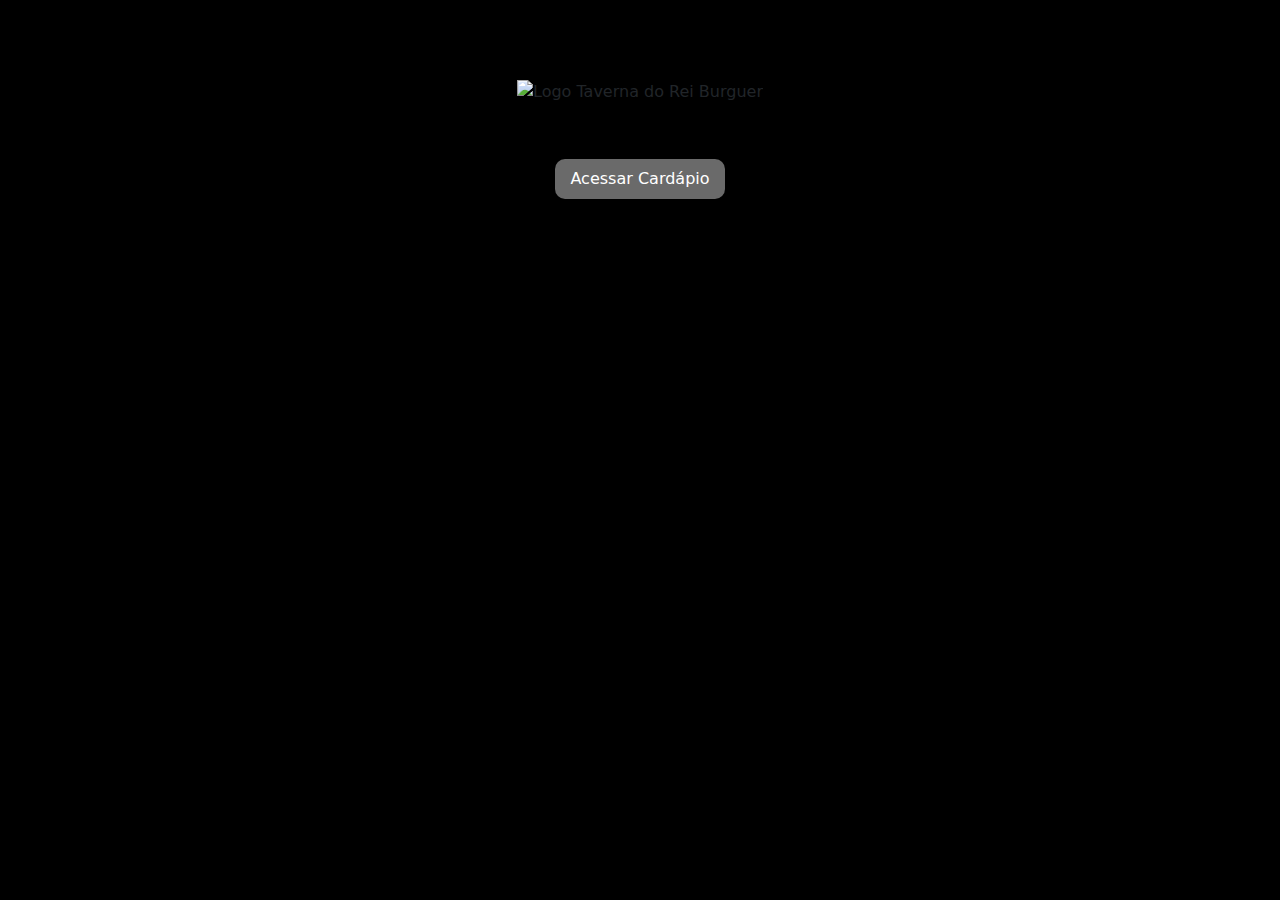
==== commit d7c6cbd7: "atualização" ====
--- a/index.html
+++ b/index.html
@@ -7,26 +7,19 @@
     <link href="https://cdn.jsdelivr.net/npm/bootstrap@5.3.3/dist/css/bootstrap.min.css" rel="stylesheet" integrity="sha384-QWTKZyjpPEjISv5WaRU9OFeRpok6YctnYmDr5pNlyT2bRjXh0JMhjY6hW+ALEwIH" crossorigin="anonymous">
     <link rel="stylesheet" href="style2.css" >
     <title>Tela inicial</title>
-
-
-
-    <style>
-
-
-    </style>
 </head>
-<body>
+<body id="telaInicio">
     
     <main>
-        <div class="conteudo">
+        <div class="conteiner-fluid text-center">
 
-            <img src="imgs/logo-seven-kings.png" alt="Logo Seven Kings">
+            <img id="logo" src="imgs/logo.png" alt="Logo Taverna do Rei Burguer">
 
-            <h1>Seven Kings Burgers N Beers</h1>
+        </div>
 
+        <div class="conteiner-fluid text-center ">
             <button><a href="telaInicial.html">Acessar Cardápio</a></button>
-
         </div>
     </main>
 </body>
-</html>+</html>
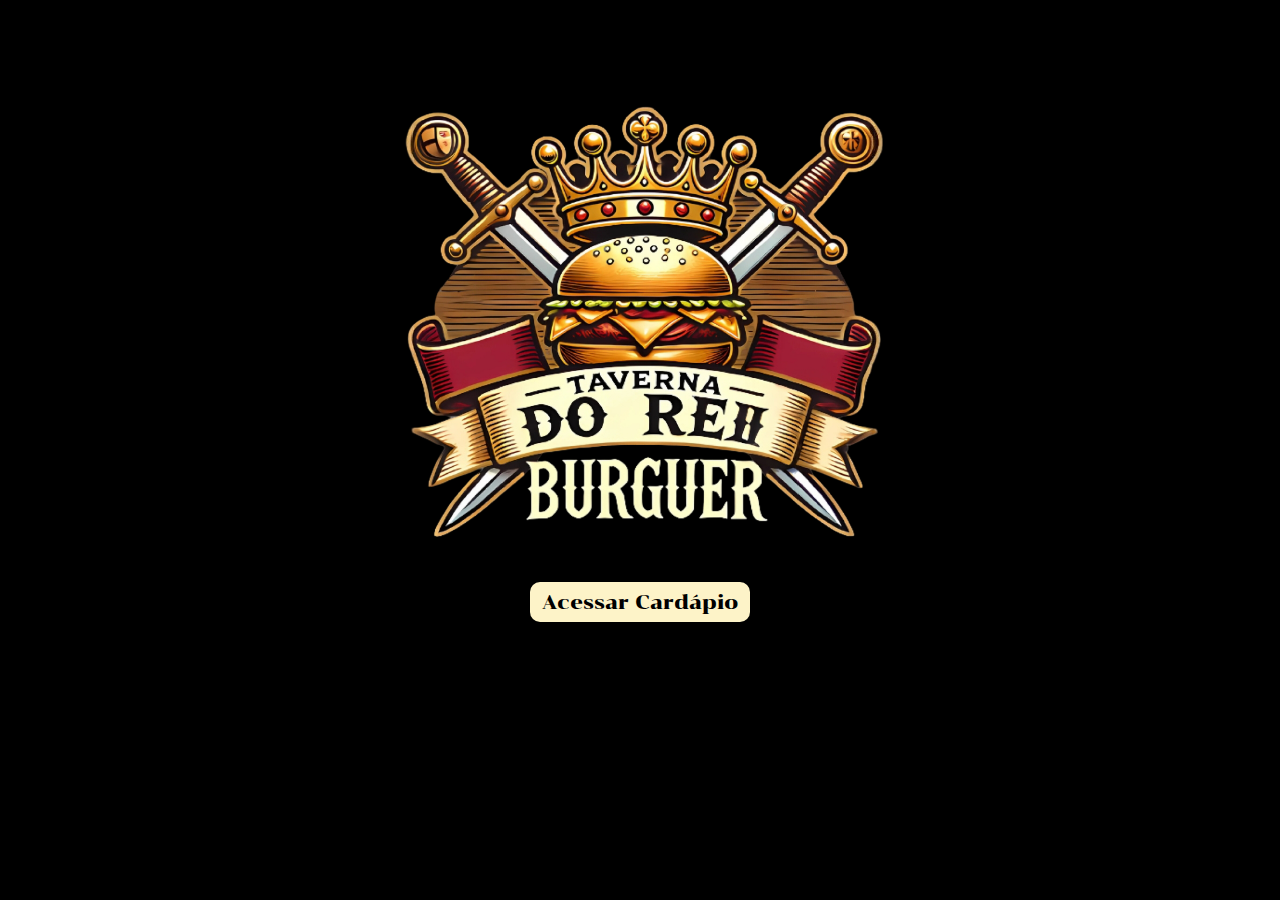
==== commit 07065760: "Update index.html" ====
--- a/index.html
+++ b/index.html
@@ -7,6 +7,7 @@
     <link href="https://cdn.jsdelivr.net/npm/bootstrap@5.3.3/dist/css/bootstrap.min.css" rel="stylesheet" integrity="sha384-QWTKZyjpPEjISv5WaRU9OFeRpok6YctnYmDr5pNlyT2bRjXh0JMhjY6hW+ALEwIH" crossorigin="anonymous">
     <link rel="stylesheet" href="style2.css" >
     <title>Tela inicial</title>
+
 </head>
 <body id="telaInicio">
     
--- a/style2.css
+++ b/style2.css
@@ -1,15 +1,12 @@
-
-img {
-    max-width: 300px;
+@import url('https://fonts.googleapis.com/css2?family=Chonburi&display=swap');
+#logo {
+    max-width: 500px;
     margin-top: 80px;
-    margin-bottom: 25px;
+    margin-bottom: 5px;
     
 }
-h1 {
-    color: white;
-    font-size: 28px;
-}
-body {
+
+#telaInicio {
     background-color: black;
 }
  .conteudo {
@@ -17,17 +14,23 @@
  }
 
  button {
-    background-color: #6A6A6A ;
-    padding: 8px 15px;
-    margin-top: 30px;
+    background-color: #FDF3C8 ;
+    
     border-radius: 10px;
     border: none;
+    font-family: "Chonburi", serif;
+    font-weight: 400;
+    font-style: normal;
+    font-size: 20px;
+    width: 220px;
+    height: 40px;
+
 
 
  }
 
  a {
     text-decoration: none;
-    color: white;
+    color: rgb(0, 0, 0);
 
- }+ }
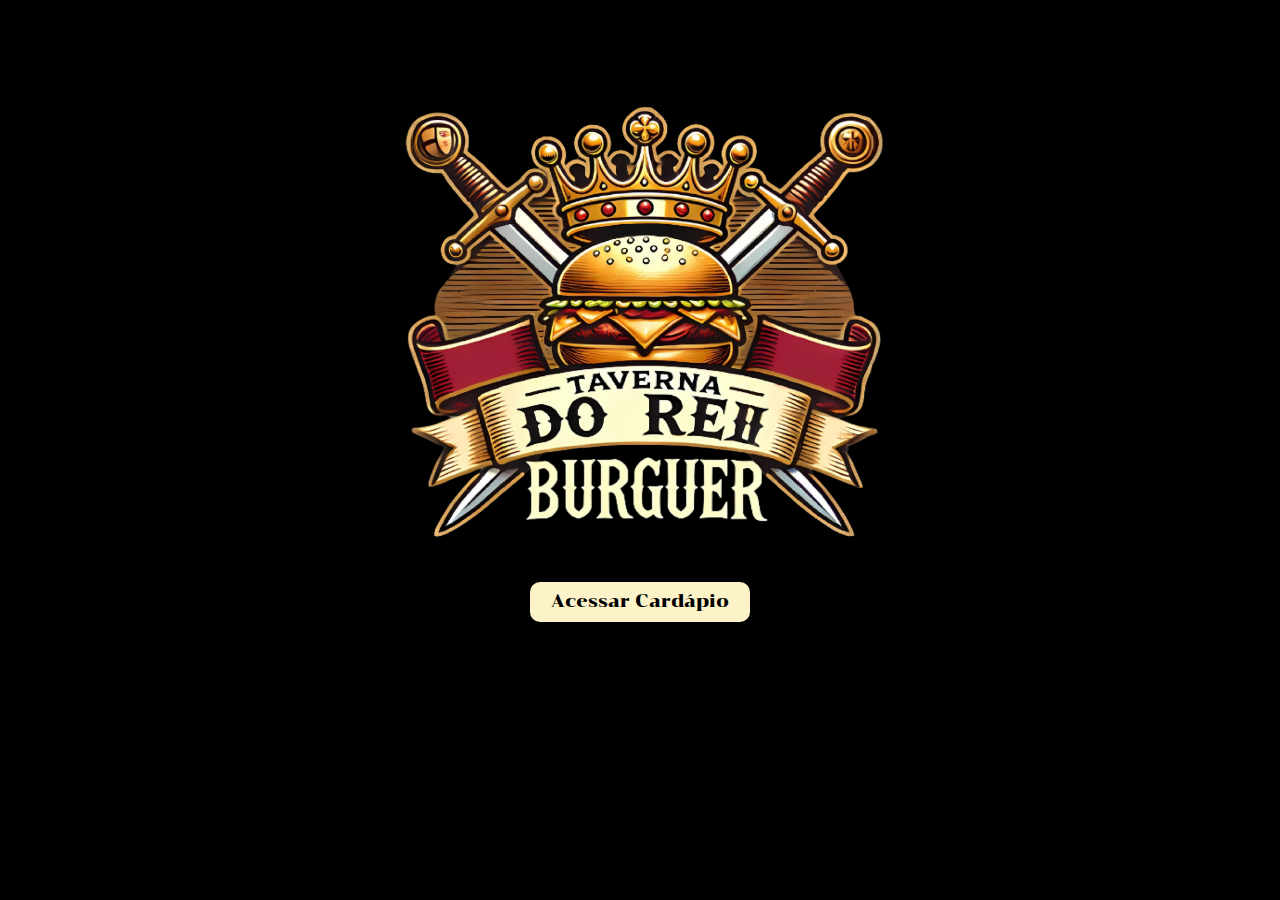
==== commit b967746f: "Update index.html" ====
--- a/index.html
+++ b/index.html
@@ -7,18 +7,17 @@
     <link href="https://cdn.jsdelivr.net/npm/bootstrap@5.3.3/dist/css/bootstrap.min.css" rel="stylesheet" integrity="sha384-QWTKZyjpPEjISv5WaRU9OFeRpok6YctnYmDr5pNlyT2bRjXh0JMhjY6hW+ALEwIH" crossorigin="anonymous">
     <link rel="stylesheet" href="style2.css" >
     <title>Tela inicial</title>
-
 </head>
 <body id="telaInicio">
     
     <main>
-        <div class="conteiner-fluid text-center">
+        <div class="conteiner text-center">
 
             <img id="logo" src="imgs/logo.png" alt="Logo Taverna do Rei Burguer">
 
         </div>
 
-        <div class="conteiner-fluid text-center ">
+        <div class="conteiner text-center ">
             <button><a href="telaInicial.html">Acessar Cardápio</a></button>
         </div>
     </main>
--- a/style2.css
+++ b/style2.css
@@ -15,17 +15,14 @@
 
  button {
     background-color: #FDF3C8 ;
-    
     border-radius: 10px;
     border: none;
     font-family: "Chonburi", serif;
     font-weight: 400;
     font-style: normal;
-    font-size: 20px;
+    font-size: 18px;
     width: 220px;
     height: 40px;
-
-
 
  }
 
@@ -34,3 +31,32 @@
     color: rgb(0, 0, 0);
 
  }
+
+ @media screen and (max-width: 600px) {
+   #logo {
+      width: 320px;
+      
+  }
+
+  button {
+   font-size: 12px;
+   width: 140px;
+   height: 28px;
+}
+ }
+
+ @media screen and (min-width: 601px) and (max-width: 767px) {
+   #logo {
+      width: 290px;
+      margin-top: 15px;
+      padding: 0;
+      
+  }
+
+  button {
+   font-size: 11px;
+   width: 130px;
+   height: 25px;
+   margin-bottom: 50px;
+}
+ }
